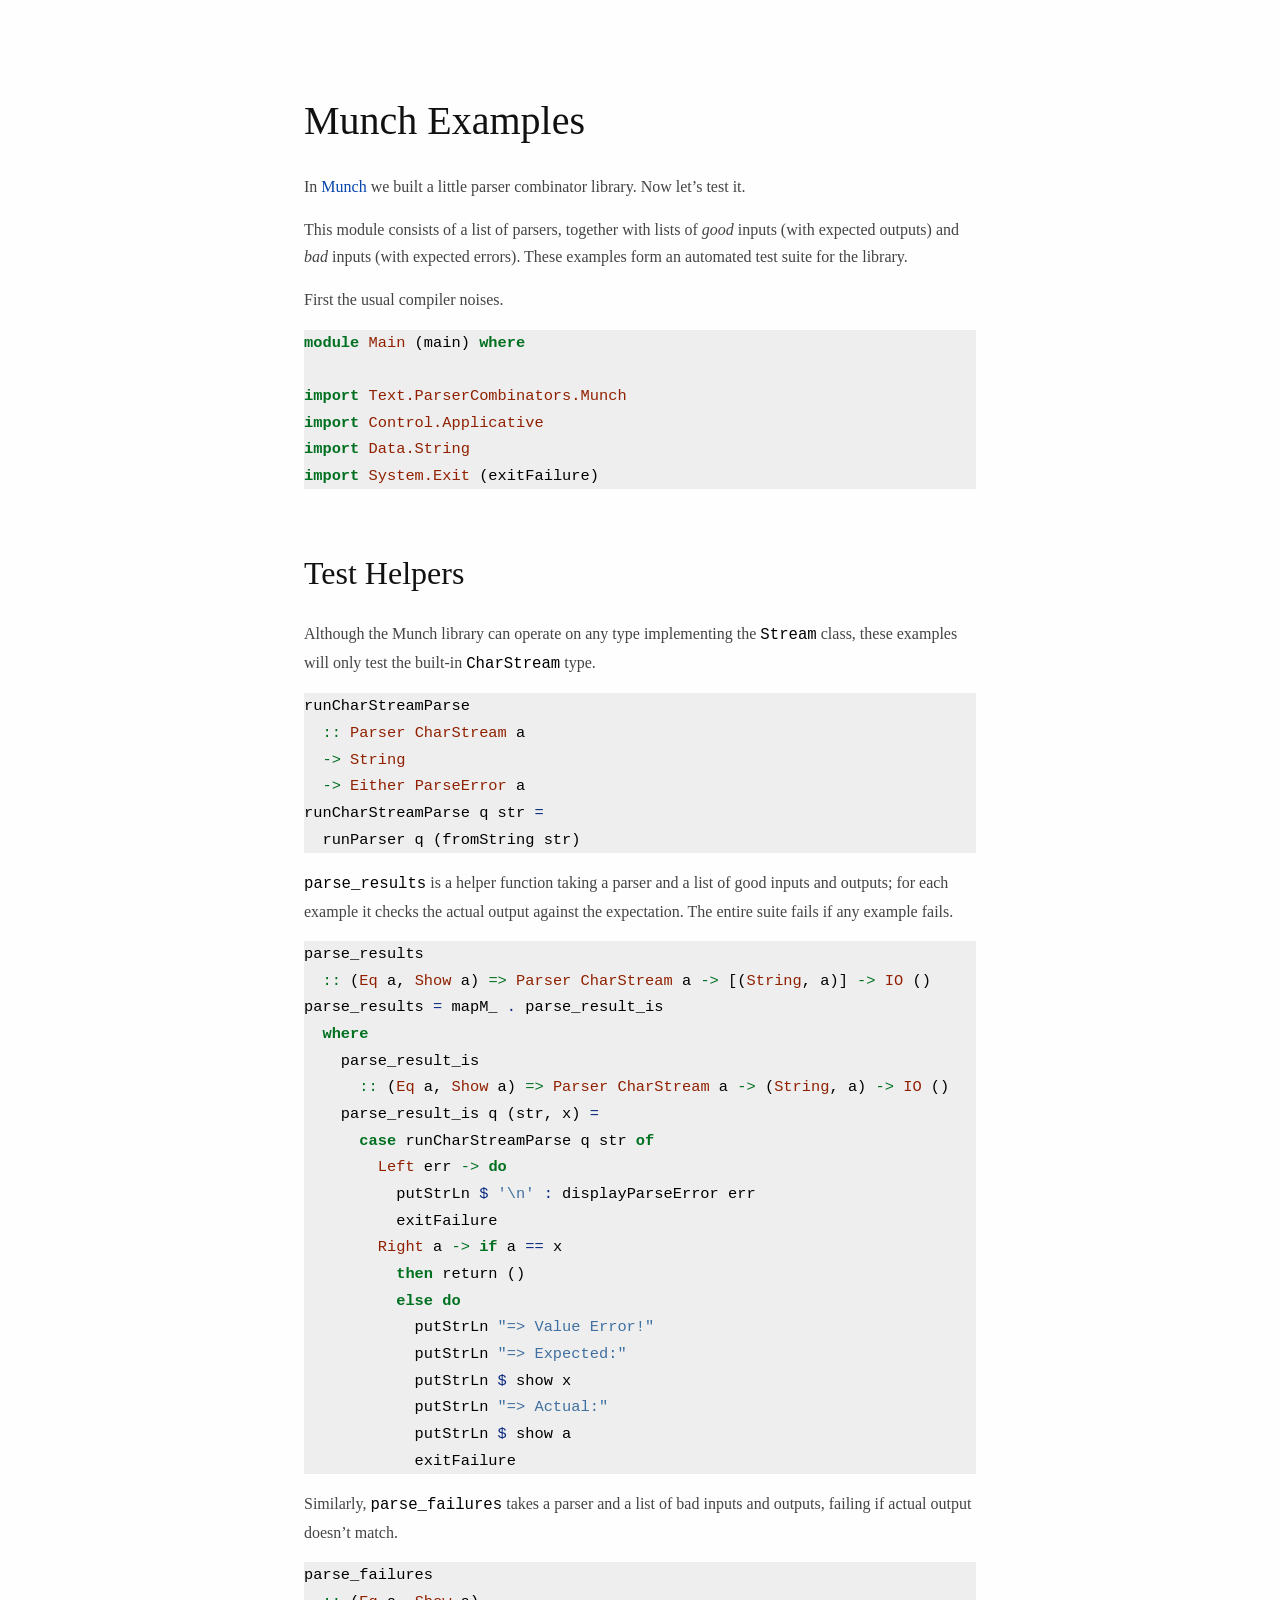
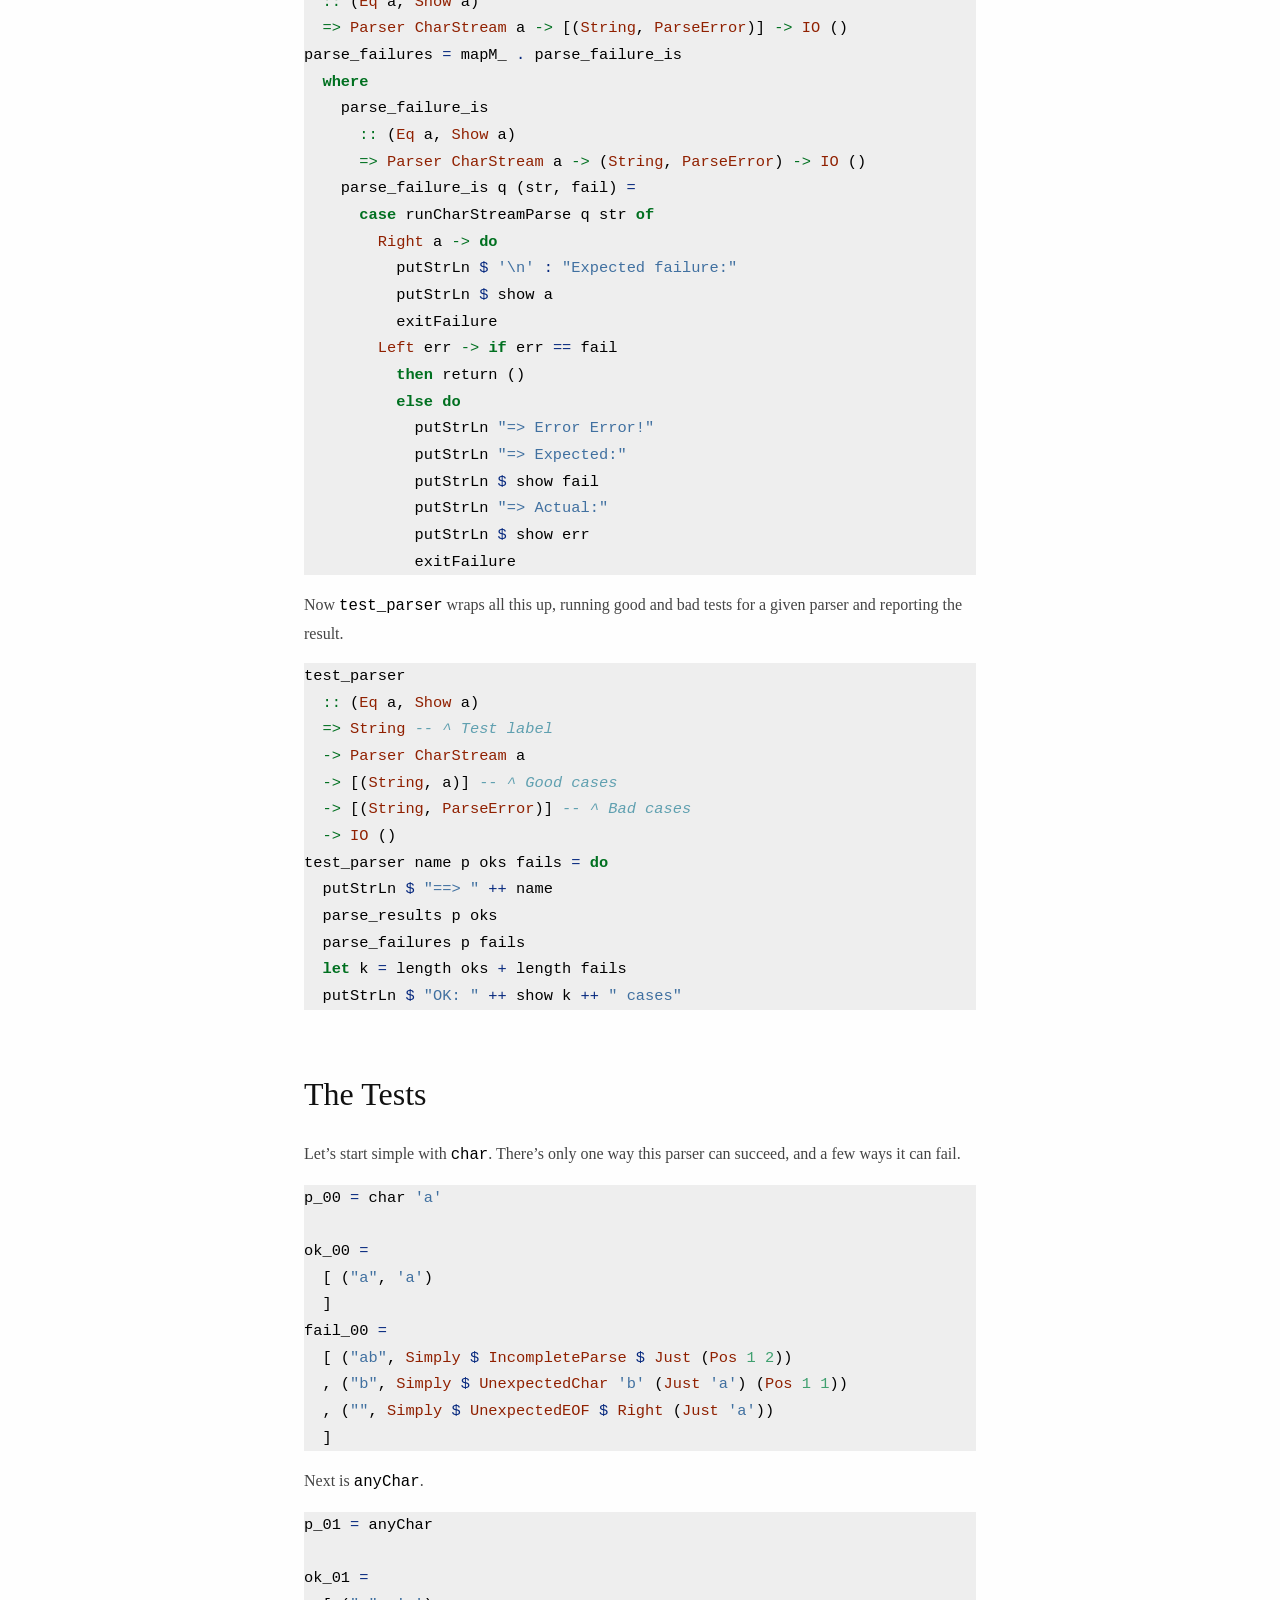
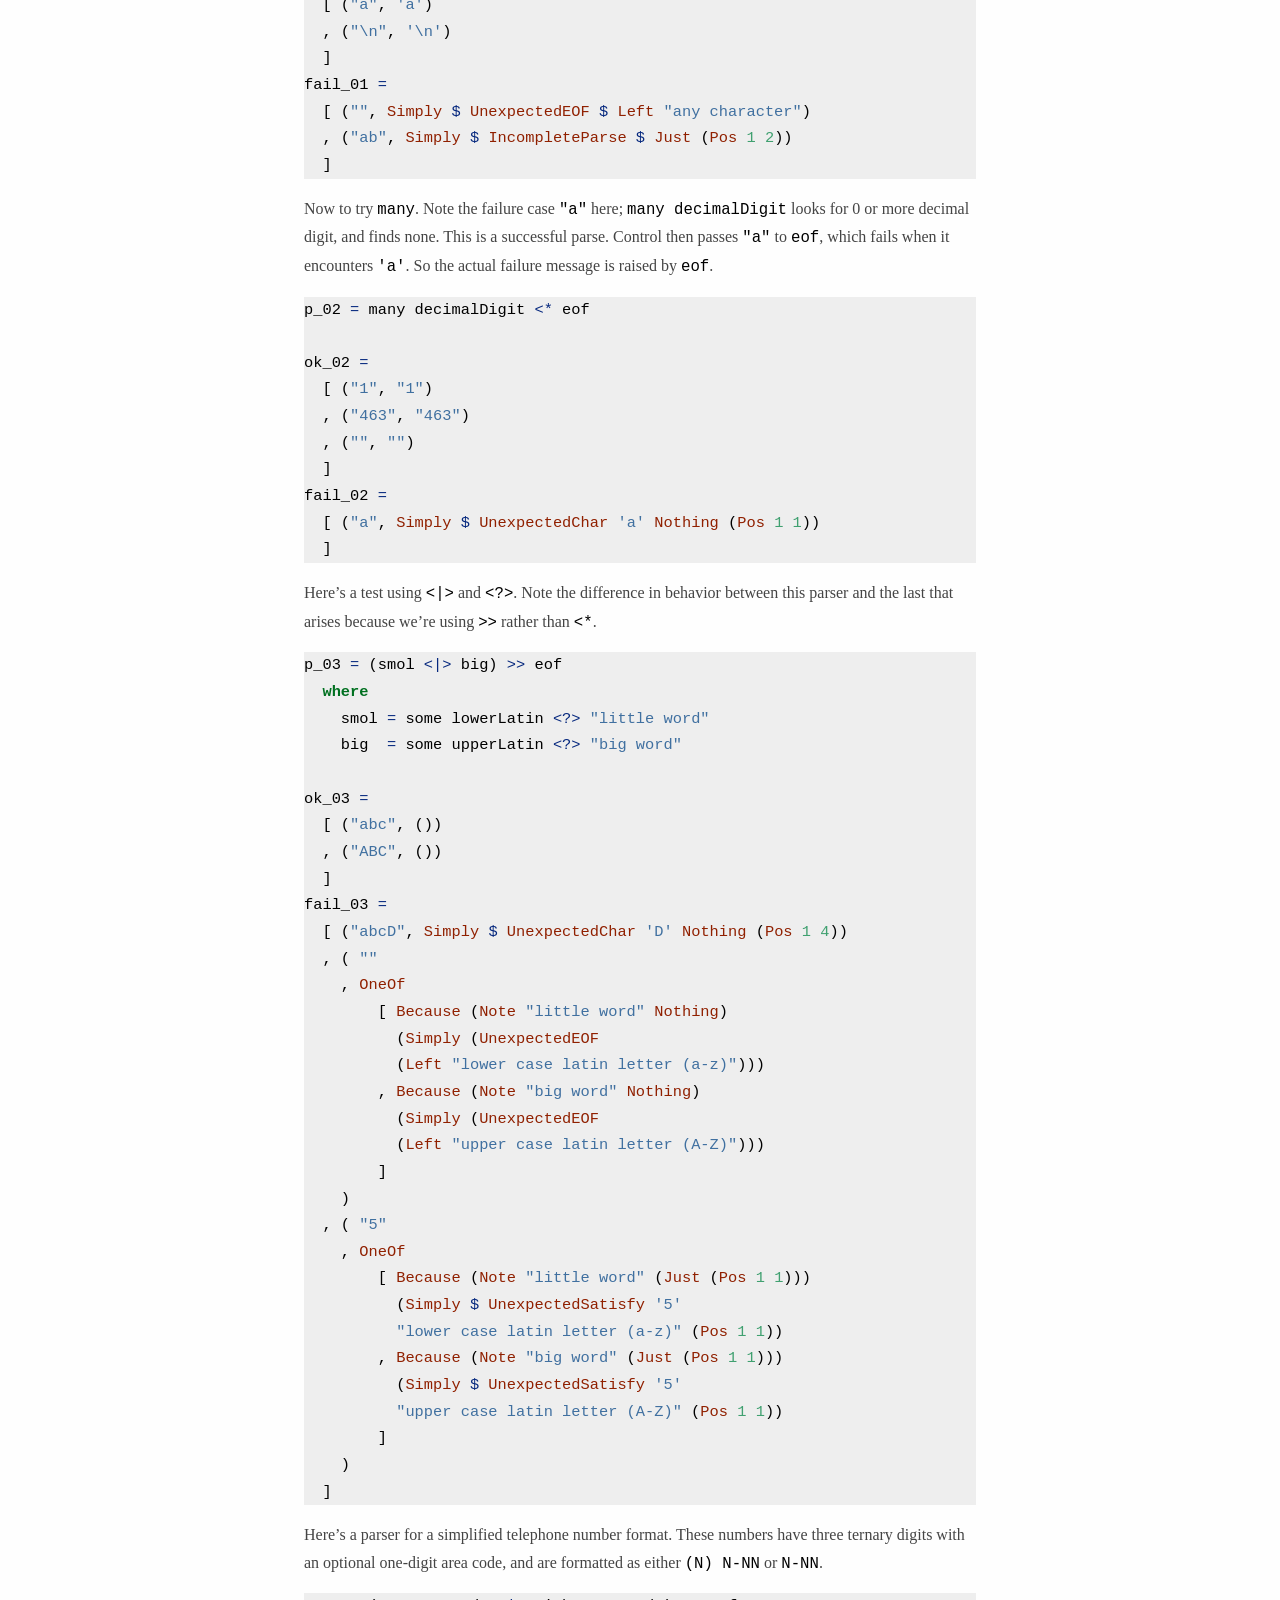
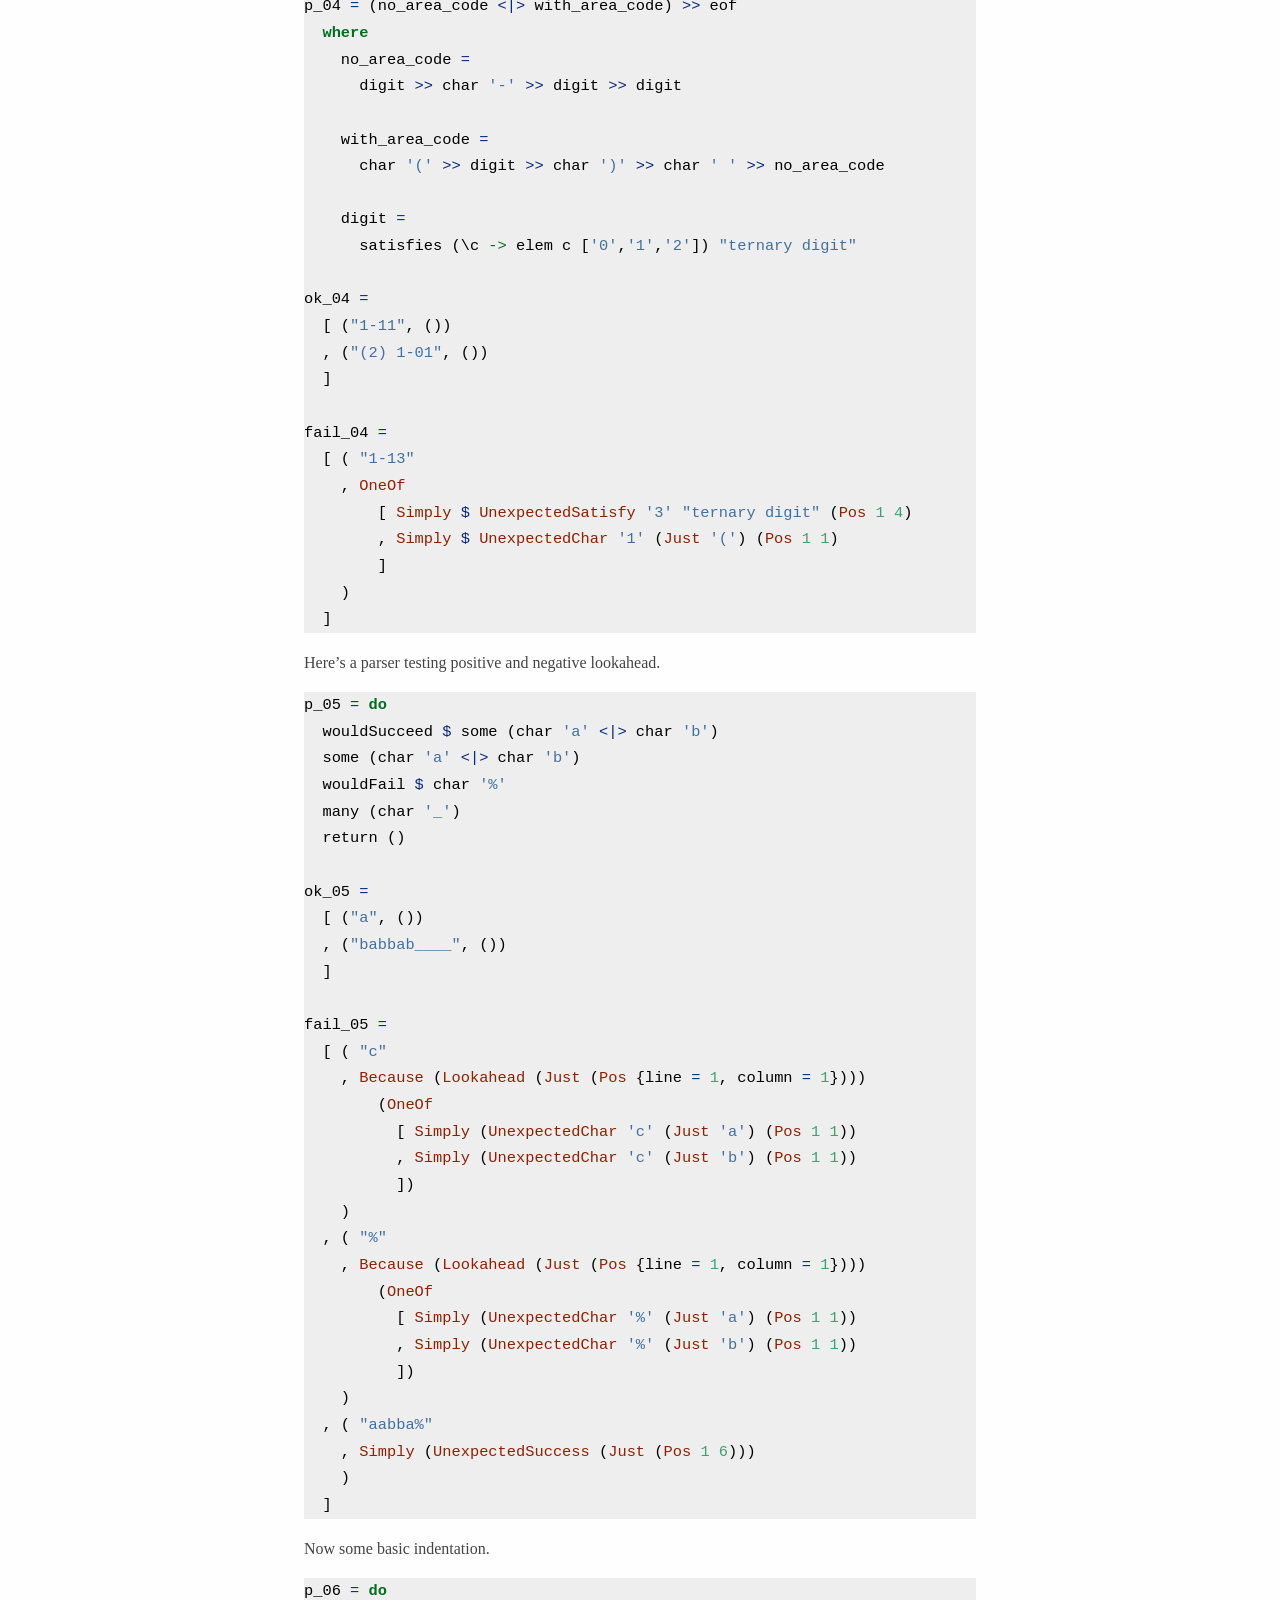
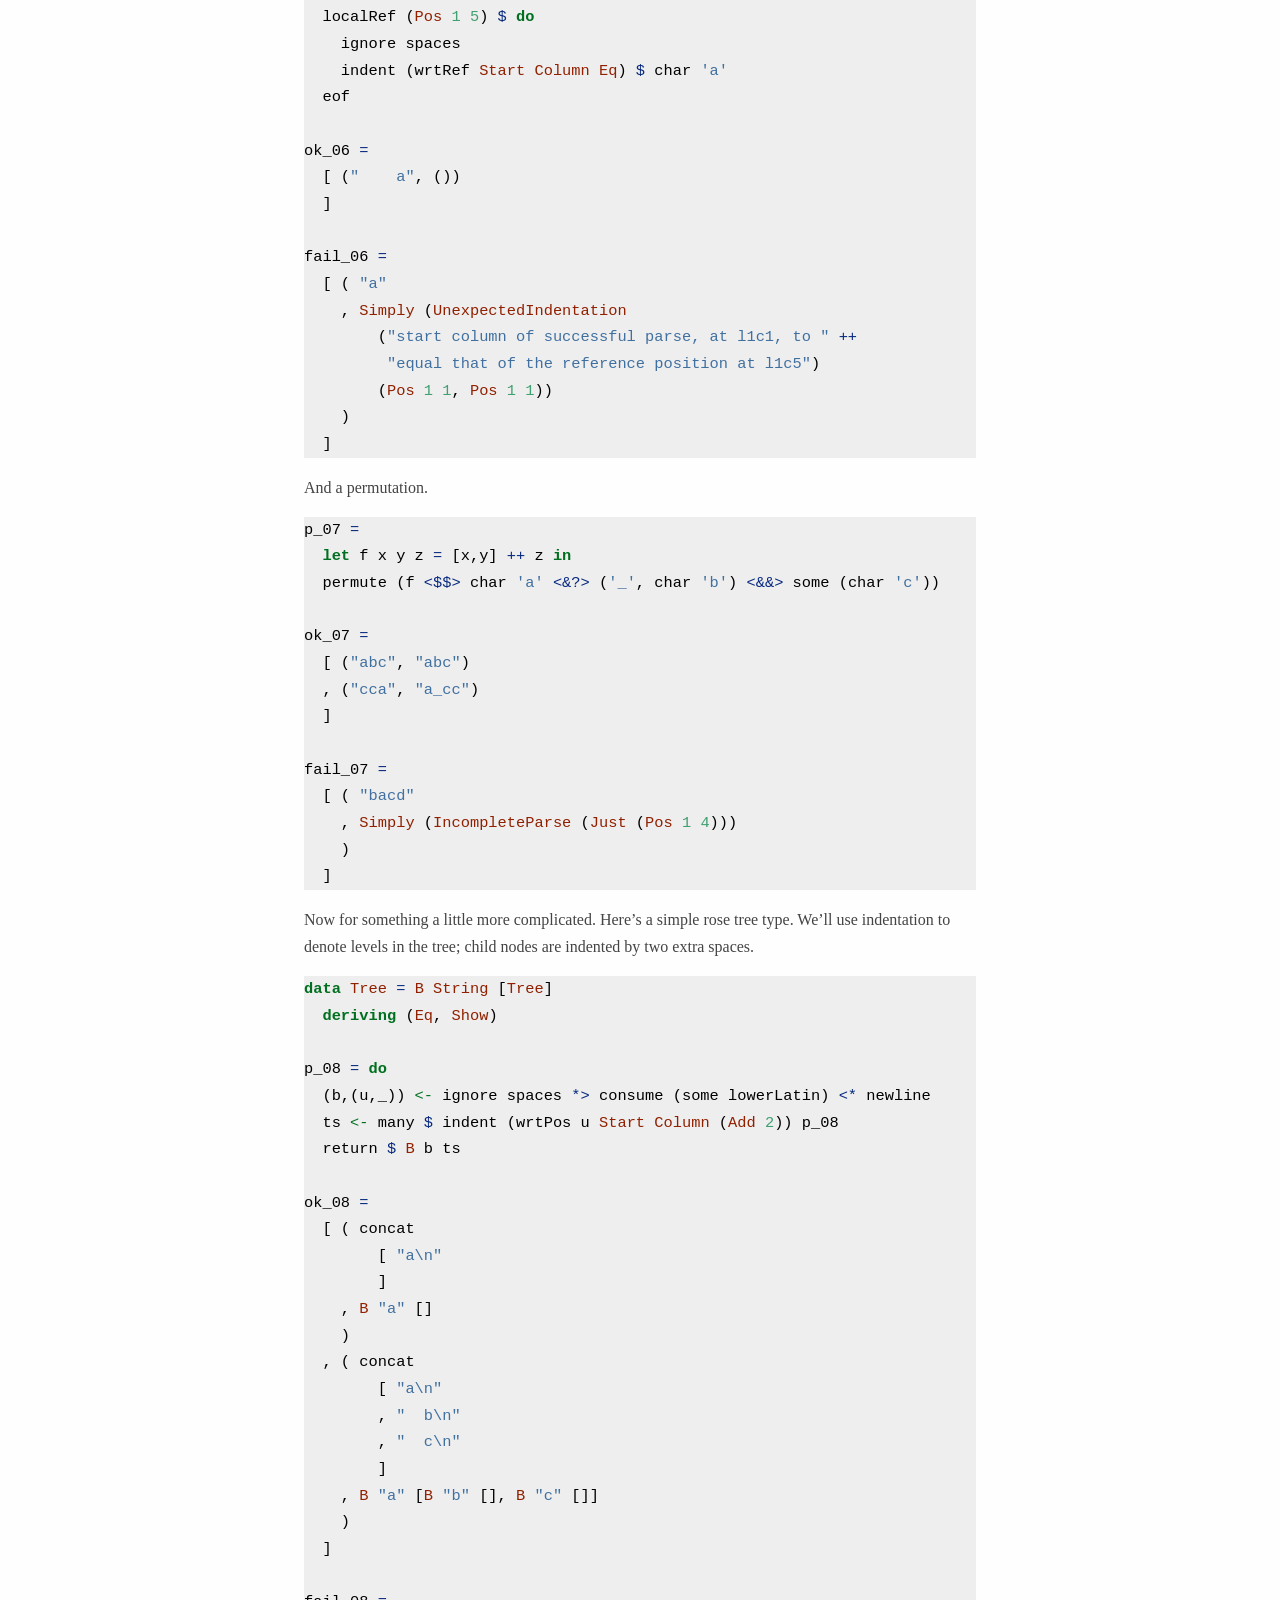
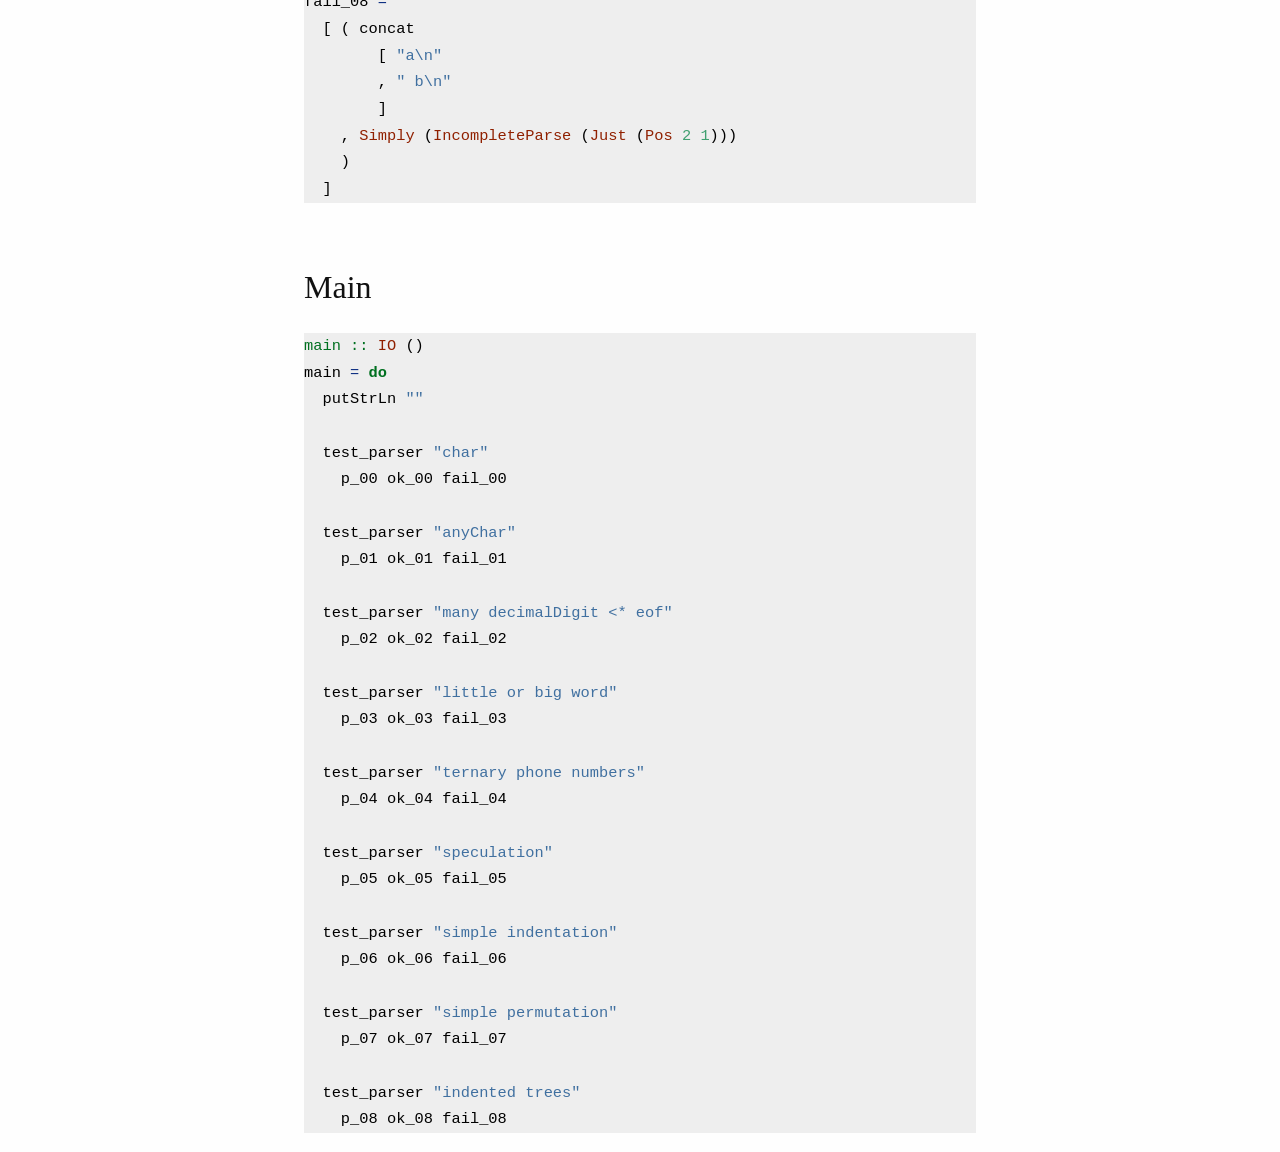
==== docs/munch-test.html @ 92307dec "First commit" ====
<!DOCTYPE html>
<html xmlns="http://www.w3.org/1999/xhtml" lang="" xml:lang="">
<head>
  <meta charset="utf-8" />
  <meta name="generator" content="pandoc" />
  <meta name="viewport" content="width=device-width, initial-scale=1.0, user-scalable=yes" />
  <title>Munch Examples</title>
  <style type="text/css">
      code{white-space: pre-wrap;}
      span.smallcaps{font-variant: small-caps;}
      span.underline{text-decoration: underline;}
      div.column{display: inline-block; vertical-align: top; width: 50%;}
  </style>
  <style type="text/css">
a.sourceLine { display: inline-block; line-height: 1.25; }
a.sourceLine { pointer-events: none; color: inherit; text-decoration: inherit; }
a.sourceLine:empty { height: 1.2em; position: absolute; }
.sourceCode { overflow: visible; }
code.sourceCode { white-space: pre; position: relative; }
div.sourceCode { margin: 1em 0; }
pre.sourceCode { margin: 0; }
@media screen {
div.sourceCode { overflow: auto; }
}
@media print {
code.sourceCode { white-space: pre-wrap; }
a.sourceLine { text-indent: -1em; padding-left: 1em; }
}
pre.numberSource a.sourceLine
  { position: relative; }
pre.numberSource a.sourceLine:empty
  { position: absolute; }
pre.numberSource a.sourceLine::before
  { content: attr(data-line-number);
    position: absolute; left: -5em; text-align: right; vertical-align: baseline;
    border: none; pointer-events: all;
    -webkit-touch-callout: none; -webkit-user-select: none;
    -khtml-user-select: none; -moz-user-select: none;
    -ms-user-select: none; user-select: none;
    padding: 0 4px; width: 4em;
    color: #aaaaaa;
  }
pre.numberSource { margin-left: 3em; border-left: 1px solid #aaaaaa;  padding-left: 4px; }
div.sourceCode
  {  }
@media screen {
a.sourceLine::before { text-decoration: underline; }
}
code span.al { color: #ff0000; font-weight: bold; } /* Alert */
code span.an { color: #60a0b0; font-weight: bold; font-style: italic; } /* Annotation */
code span.at { color: #7d9029; } /* Attribute */
code span.bn { color: #40a070; } /* BaseN */
code span.bu { } /* BuiltIn */
code span.cf { color: #007020; font-weight: bold; } /* ControlFlow */
code span.ch { color: #4070a0; } /* Char */
code span.cn { color: #880000; } /* Constant */
code span.co { color: #60a0b0; font-style: italic; } /* Comment */
code span.cv { color: #60a0b0; font-weight: bold; font-style: italic; } /* CommentVar */
code span.do { color: #ba2121; font-style: italic; } /* Documentation */
code span.dt { color: #902000; } /* DataType */
code span.dv { color: #40a070; } /* DecVal */
code span.er { color: #ff0000; font-weight: bold; } /* Error */
code span.ex { } /* Extension */
code span.fl { color: #40a070; } /* Float */
code span.fu { color: #06287e; } /* Function */
code span.im { } /* Import */
code span.in { color: #60a0b0; font-weight: bold; font-style: italic; } /* Information */
code span.kw { color: #007020; font-weight: bold; } /* Keyword */
code span.op { color: #666666; } /* Operator */
code span.ot { color: #007020; } /* Other */
code span.pp { color: #bc7a00; } /* Preprocessor */
code span.sc { color: #4070a0; } /* SpecialChar */
code span.ss { color: #bb6688; } /* SpecialString */
code span.st { color: #4070a0; } /* String */
code span.va { color: #19177c; } /* Variable */
code span.vs { color: #4070a0; } /* VerbatimString */
code span.wa { color: #60a0b0; font-weight: bold; font-style: italic; } /* Warning */
  </style>
  <link rel="stylesheet" href="style.css">
  <!--[if lt IE 9]>
    <script src="//cdnjs.cloudflare.com/ajax/libs/html5shiv/3.7.3/html5shiv-printshiv.min.js"></script>
  <![endif]-->
</head>
<body>
<header>
<h1 class="title">Munch Examples</h1>
</header>
<p>In <a href="/Munch.html">Munch</a> we built a little parser combinator library. Now let’s test it.</p>
<p>This module consists of a list of parsers, together with lists of <em>good</em> inputs (with expected outputs) and <em>bad</em> inputs (with expected errors). These examples form an automated test suite for the library.</p>
<p>First the usual compiler noises.</p>
<div class="sourceCode" id="cb1"><pre class="sourceCode literate haskell"><code class="sourceCode haskell"><a class="sourceLine" id="cb1-1" data-line-number="1"><span class="kw">module</span> <span class="dt">Main</span> (main) <span class="kw">where</span></a>
<a class="sourceLine" id="cb1-2" data-line-number="2"></a>
<a class="sourceLine" id="cb1-3" data-line-number="3"><span class="kw">import</span> <span class="dt">Text.ParserCombinators.Munch</span></a>
<a class="sourceLine" id="cb1-4" data-line-number="4"><span class="kw">import</span> <span class="dt">Control.Applicative</span></a>
<a class="sourceLine" id="cb1-5" data-line-number="5"><span class="kw">import</span> <span class="dt">Data.String</span></a>
<a class="sourceLine" id="cb1-6" data-line-number="6"><span class="kw">import</span> <span class="dt">System.Exit</span> (exitFailure)</a></code></pre></div>
<h2 id="test-helpers">Test Helpers</h2>
<p>Although the Munch library can operate on any type implementing the <code>Stream</code> class, these examples will only test the built-in <code>CharStream</code> type.</p>
<div class="sourceCode" id="cb2"><pre class="sourceCode literate haskell"><code class="sourceCode haskell"><a class="sourceLine" id="cb2-1" data-line-number="1">runCharStreamParse</a>
<a class="sourceLine" id="cb2-2" data-line-number="2"><span class="ot">  ::</span> <span class="dt">Parser</span> <span class="dt">CharStream</span> a</a>
<a class="sourceLine" id="cb2-3" data-line-number="3">  <span class="ot">-&gt;</span> <span class="dt">String</span></a>
<a class="sourceLine" id="cb2-4" data-line-number="4">  <span class="ot">-&gt;</span> <span class="dt">Either</span> <span class="dt">ParseError</span> a</a>
<a class="sourceLine" id="cb2-5" data-line-number="5">runCharStreamParse q str <span class="fu">=</span></a>
<a class="sourceLine" id="cb2-6" data-line-number="6">  runParser q (fromString str)</a></code></pre></div>
<p><code>parse_results</code> is a helper function taking a parser and a list of good inputs and outputs; for each example it checks the actual output against the expectation. The entire suite fails if any example fails.</p>
<div class="sourceCode" id="cb3"><pre class="sourceCode literate haskell"><code class="sourceCode haskell"><a class="sourceLine" id="cb3-1" data-line-number="1">parse_results</a>
<a class="sourceLine" id="cb3-2" data-line-number="2"><span class="ot">  ::</span> (<span class="dt">Eq</span> a, <span class="dt">Show</span> a) <span class="ot">=&gt;</span> <span class="dt">Parser</span> <span class="dt">CharStream</span> a <span class="ot">-&gt;</span> [(<span class="dt">String</span>, a)] <span class="ot">-&gt;</span> <span class="dt">IO</span> ()</a>
<a class="sourceLine" id="cb3-3" data-line-number="3">parse_results <span class="fu">=</span> mapM_ <span class="fu">.</span> parse_result_is</a>
<a class="sourceLine" id="cb3-4" data-line-number="4">  <span class="kw">where</span></a>
<a class="sourceLine" id="cb3-5" data-line-number="5">    parse_result_is</a>
<a class="sourceLine" id="cb3-6" data-line-number="6"><span class="ot">      ::</span> (<span class="dt">Eq</span> a, <span class="dt">Show</span> a) <span class="ot">=&gt;</span> <span class="dt">Parser</span> <span class="dt">CharStream</span> a <span class="ot">-&gt;</span> (<span class="dt">String</span>, a) <span class="ot">-&gt;</span> <span class="dt">IO</span> ()</a>
<a class="sourceLine" id="cb3-7" data-line-number="7">    parse_result_is q (str, x) <span class="fu">=</span></a>
<a class="sourceLine" id="cb3-8" data-line-number="8">      <span class="kw">case</span> runCharStreamParse q str <span class="kw">of</span></a>
<a class="sourceLine" id="cb3-9" data-line-number="9">        <span class="dt">Left</span> err <span class="ot">-&gt;</span> <span class="kw">do</span></a>
<a class="sourceLine" id="cb3-10" data-line-number="10">          putStrLn <span class="fu">$</span> <span class="ch">&#39;\n&#39;</span> <span class="fu">:</span> displayParseError err</a>
<a class="sourceLine" id="cb3-11" data-line-number="11">          exitFailure</a>
<a class="sourceLine" id="cb3-12" data-line-number="12">        <span class="dt">Right</span> a <span class="ot">-&gt;</span> <span class="kw">if</span> a <span class="fu">==</span> x</a>
<a class="sourceLine" id="cb3-13" data-line-number="13">          <span class="kw">then</span> return ()</a>
<a class="sourceLine" id="cb3-14" data-line-number="14">          <span class="kw">else</span> <span class="kw">do</span></a>
<a class="sourceLine" id="cb3-15" data-line-number="15">            putStrLn <span class="st">&quot;=&gt; Value Error!&quot;</span></a>
<a class="sourceLine" id="cb3-16" data-line-number="16">            putStrLn <span class="st">&quot;=&gt; Expected:&quot;</span></a>
<a class="sourceLine" id="cb3-17" data-line-number="17">            putStrLn <span class="fu">$</span> show x</a>
<a class="sourceLine" id="cb3-18" data-line-number="18">            putStrLn <span class="st">&quot;=&gt; Actual:&quot;</span></a>
<a class="sourceLine" id="cb3-19" data-line-number="19">            putStrLn <span class="fu">$</span> show a</a>
<a class="sourceLine" id="cb3-20" data-line-number="20">            exitFailure</a></code></pre></div>
<p>Similarly, <code>parse_failures</code> takes a parser and a list of bad inputs and outputs, failing if actual output doesn’t match.</p>
<div class="sourceCode" id="cb4"><pre class="sourceCode literate haskell"><code class="sourceCode haskell"><a class="sourceLine" id="cb4-1" data-line-number="1">parse_failures</a>
<a class="sourceLine" id="cb4-2" data-line-number="2"><span class="ot">  ::</span> (<span class="dt">Eq</span> a, <span class="dt">Show</span> a)</a>
<a class="sourceLine" id="cb4-3" data-line-number="3">  <span class="ot">=&gt;</span> <span class="dt">Parser</span> <span class="dt">CharStream</span> a <span class="ot">-&gt;</span> [(<span class="dt">String</span>, <span class="dt">ParseError</span>)] <span class="ot">-&gt;</span> <span class="dt">IO</span> ()</a>
<a class="sourceLine" id="cb4-4" data-line-number="4">parse_failures <span class="fu">=</span> mapM_ <span class="fu">.</span> parse_failure_is</a>
<a class="sourceLine" id="cb4-5" data-line-number="5">  <span class="kw">where</span></a>
<a class="sourceLine" id="cb4-6" data-line-number="6">    parse_failure_is</a>
<a class="sourceLine" id="cb4-7" data-line-number="7"><span class="ot">      ::</span> (<span class="dt">Eq</span> a, <span class="dt">Show</span> a)</a>
<a class="sourceLine" id="cb4-8" data-line-number="8">      <span class="ot">=&gt;</span> <span class="dt">Parser</span> <span class="dt">CharStream</span> a <span class="ot">-&gt;</span> (<span class="dt">String</span>, <span class="dt">ParseError</span>) <span class="ot">-&gt;</span> <span class="dt">IO</span> ()</a>
<a class="sourceLine" id="cb4-9" data-line-number="9">    parse_failure_is q (str, fail) <span class="fu">=</span></a>
<a class="sourceLine" id="cb4-10" data-line-number="10">      <span class="kw">case</span> runCharStreamParse q str <span class="kw">of</span></a>
<a class="sourceLine" id="cb4-11" data-line-number="11">        <span class="dt">Right</span> a <span class="ot">-&gt;</span> <span class="kw">do</span></a>
<a class="sourceLine" id="cb4-12" data-line-number="12">          putStrLn <span class="fu">$</span> <span class="ch">&#39;\n&#39;</span> <span class="fu">:</span> <span class="st">&quot;Expected failure:&quot;</span></a>
<a class="sourceLine" id="cb4-13" data-line-number="13">          putStrLn <span class="fu">$</span> show a</a>
<a class="sourceLine" id="cb4-14" data-line-number="14">          exitFailure</a>
<a class="sourceLine" id="cb4-15" data-line-number="15">        <span class="dt">Left</span> err <span class="ot">-&gt;</span> <span class="kw">if</span> err <span class="fu">==</span> fail</a>
<a class="sourceLine" id="cb4-16" data-line-number="16">          <span class="kw">then</span> return ()</a>
<a class="sourceLine" id="cb4-17" data-line-number="17">          <span class="kw">else</span> <span class="kw">do</span></a>
<a class="sourceLine" id="cb4-18" data-line-number="18">            putStrLn <span class="st">&quot;=&gt; Error Error!&quot;</span></a>
<a class="sourceLine" id="cb4-19" data-line-number="19">            putStrLn <span class="st">&quot;=&gt; Expected:&quot;</span></a>
<a class="sourceLine" id="cb4-20" data-line-number="20">            putStrLn <span class="fu">$</span> show fail</a>
<a class="sourceLine" id="cb4-21" data-line-number="21">            putStrLn <span class="st">&quot;=&gt; Actual:&quot;</span></a>
<a class="sourceLine" id="cb4-22" data-line-number="22">            putStrLn <span class="fu">$</span> show err</a>
<a class="sourceLine" id="cb4-23" data-line-number="23">            exitFailure</a></code></pre></div>
<p>Now <code>test_parser</code> wraps all this up, running good and bad tests for a given parser and reporting the result.</p>
<div class="sourceCode" id="cb5"><pre class="sourceCode literate haskell"><code class="sourceCode haskell"><a class="sourceLine" id="cb5-1" data-line-number="1">test_parser</a>
<a class="sourceLine" id="cb5-2" data-line-number="2"><span class="ot">  ::</span> (<span class="dt">Eq</span> a, <span class="dt">Show</span> a)</a>
<a class="sourceLine" id="cb5-3" data-line-number="3">  <span class="ot">=&gt;</span> <span class="dt">String</span> <span class="co">-- ^ Test label</span></a>
<a class="sourceLine" id="cb5-4" data-line-number="4">  <span class="ot">-&gt;</span> <span class="dt">Parser</span> <span class="dt">CharStream</span> a</a>
<a class="sourceLine" id="cb5-5" data-line-number="5">  <span class="ot">-&gt;</span> [(<span class="dt">String</span>, a)] <span class="co">-- ^ Good cases</span></a>
<a class="sourceLine" id="cb5-6" data-line-number="6">  <span class="ot">-&gt;</span> [(<span class="dt">String</span>, <span class="dt">ParseError</span>)] <span class="co">-- ^ Bad cases</span></a>
<a class="sourceLine" id="cb5-7" data-line-number="7">  <span class="ot">-&gt;</span> <span class="dt">IO</span> ()</a>
<a class="sourceLine" id="cb5-8" data-line-number="8">test_parser name p oks fails <span class="fu">=</span> <span class="kw">do</span></a>
<a class="sourceLine" id="cb5-9" data-line-number="9">  putStrLn <span class="fu">$</span> <span class="st">&quot;==&gt; &quot;</span> <span class="fu">++</span> name</a>
<a class="sourceLine" id="cb5-10" data-line-number="10">  parse_results p oks</a>
<a class="sourceLine" id="cb5-11" data-line-number="11">  parse_failures p fails</a>
<a class="sourceLine" id="cb5-12" data-line-number="12">  <span class="kw">let</span> k <span class="fu">=</span> length oks <span class="fu">+</span> length fails</a>
<a class="sourceLine" id="cb5-13" data-line-number="13">  putStrLn <span class="fu">$</span> <span class="st">&quot;OK: &quot;</span> <span class="fu">++</span> show k <span class="fu">++</span> <span class="st">&quot; cases&quot;</span></a></code></pre></div>
<h2 id="the-tests">The Tests</h2>
<p>Let’s start simple with <code>char</code>. There’s only one way this parser can succeed, and a few ways it can fail.</p>
<div class="sourceCode" id="cb6"><pre class="sourceCode literate haskell"><code class="sourceCode haskell"><a class="sourceLine" id="cb6-1" data-line-number="1">p_00 <span class="fu">=</span> char <span class="ch">&#39;a&#39;</span></a>
<a class="sourceLine" id="cb6-2" data-line-number="2"></a>
<a class="sourceLine" id="cb6-3" data-line-number="3">ok_00 <span class="fu">=</span></a>
<a class="sourceLine" id="cb6-4" data-line-number="4">  [ (<span class="st">&quot;a&quot;</span>, <span class="ch">&#39;a&#39;</span>)</a>
<a class="sourceLine" id="cb6-5" data-line-number="5">  ]</a>
<a class="sourceLine" id="cb6-6" data-line-number="6">fail_00 <span class="fu">=</span></a>
<a class="sourceLine" id="cb6-7" data-line-number="7">  [ (<span class="st">&quot;ab&quot;</span>, <span class="dt">Simply</span> <span class="fu">$</span> <span class="dt">IncompleteParse</span> <span class="fu">$</span> <span class="dt">Just</span> (<span class="dt">Pos</span> <span class="dv">1</span> <span class="dv">2</span>))</a>
<a class="sourceLine" id="cb6-8" data-line-number="8">  , (<span class="st">&quot;b&quot;</span>, <span class="dt">Simply</span> <span class="fu">$</span> <span class="dt">UnexpectedChar</span> <span class="ch">&#39;b&#39;</span> (<span class="dt">Just</span> <span class="ch">&#39;a&#39;</span>) (<span class="dt">Pos</span> <span class="dv">1</span> <span class="dv">1</span>))</a>
<a class="sourceLine" id="cb6-9" data-line-number="9">  , (<span class="st">&quot;&quot;</span>, <span class="dt">Simply</span> <span class="fu">$</span> <span class="dt">UnexpectedEOF</span> <span class="fu">$</span> <span class="dt">Right</span> (<span class="dt">Just</span> <span class="ch">&#39;a&#39;</span>))</a>
<a class="sourceLine" id="cb6-10" data-line-number="10">  ]</a></code></pre></div>
<p>Next is <code>anyChar</code>.</p>
<div class="sourceCode" id="cb7"><pre class="sourceCode literate haskell"><code class="sourceCode haskell"><a class="sourceLine" id="cb7-1" data-line-number="1">p_01 <span class="fu">=</span> anyChar</a>
<a class="sourceLine" id="cb7-2" data-line-number="2"></a>
<a class="sourceLine" id="cb7-3" data-line-number="3">ok_01 <span class="fu">=</span></a>
<a class="sourceLine" id="cb7-4" data-line-number="4">  [ (<span class="st">&quot;a&quot;</span>, <span class="ch">&#39;a&#39;</span>)</a>
<a class="sourceLine" id="cb7-5" data-line-number="5">  , (<span class="st">&quot;\n&quot;</span>, <span class="ch">&#39;\n&#39;</span>)</a>
<a class="sourceLine" id="cb7-6" data-line-number="6">  ]</a>
<a class="sourceLine" id="cb7-7" data-line-number="7">fail_01 <span class="fu">=</span></a>
<a class="sourceLine" id="cb7-8" data-line-number="8">  [ (<span class="st">&quot;&quot;</span>, <span class="dt">Simply</span> <span class="fu">$</span> <span class="dt">UnexpectedEOF</span> <span class="fu">$</span> <span class="dt">Left</span> <span class="st">&quot;any character&quot;</span>)</a>
<a class="sourceLine" id="cb7-9" data-line-number="9">  , (<span class="st">&quot;ab&quot;</span>, <span class="dt">Simply</span> <span class="fu">$</span> <span class="dt">IncompleteParse</span> <span class="fu">$</span> <span class="dt">Just</span> (<span class="dt">Pos</span> <span class="dv">1</span> <span class="dv">2</span>))</a>
<a class="sourceLine" id="cb7-10" data-line-number="10">  ]</a></code></pre></div>
<p>Now to try <code>many</code>. Note the failure case <code>&quot;a&quot;</code> here; <code>many decimalDigit</code> looks for 0 or more decimal digit, and finds none. This is a successful parse. Control then passes <code>&quot;a&quot;</code> to <code>eof</code>, which fails when it encounters <code>'a'</code>. So the actual failure message is raised by <code>eof</code>.</p>
<div class="sourceCode" id="cb8"><pre class="sourceCode literate haskell"><code class="sourceCode haskell"><a class="sourceLine" id="cb8-1" data-line-number="1">p_02 <span class="fu">=</span> many decimalDigit <span class="fu">&lt;*</span> eof</a>
<a class="sourceLine" id="cb8-2" data-line-number="2"></a>
<a class="sourceLine" id="cb8-3" data-line-number="3">ok_02 <span class="fu">=</span></a>
<a class="sourceLine" id="cb8-4" data-line-number="4">  [ (<span class="st">&quot;1&quot;</span>, <span class="st">&quot;1&quot;</span>)</a>
<a class="sourceLine" id="cb8-5" data-line-number="5">  , (<span class="st">&quot;463&quot;</span>, <span class="st">&quot;463&quot;</span>)</a>
<a class="sourceLine" id="cb8-6" data-line-number="6">  , (<span class="st">&quot;&quot;</span>, <span class="st">&quot;&quot;</span>)</a>
<a class="sourceLine" id="cb8-7" data-line-number="7">  ]</a>
<a class="sourceLine" id="cb8-8" data-line-number="8">fail_02 <span class="fu">=</span></a>
<a class="sourceLine" id="cb8-9" data-line-number="9">  [ (<span class="st">&quot;a&quot;</span>, <span class="dt">Simply</span> <span class="fu">$</span> <span class="dt">UnexpectedChar</span> <span class="ch">&#39;a&#39;</span> <span class="dt">Nothing</span> (<span class="dt">Pos</span> <span class="dv">1</span> <span class="dv">1</span>))</a>
<a class="sourceLine" id="cb8-10" data-line-number="10">  ]</a></code></pre></div>
<p>Here’s a test using <code>&lt;|&gt;</code> and <code>&lt;?&gt;</code>. Note the difference in behavior between this parser and the last that arises because we’re using <code>&gt;&gt;</code> rather than <code>&lt;*</code>.</p>
<div class="sourceCode" id="cb9"><pre class="sourceCode literate haskell"><code class="sourceCode haskell"><a class="sourceLine" id="cb9-1" data-line-number="1">p_03 <span class="fu">=</span> (smol <span class="fu">&lt;|&gt;</span> big) <span class="fu">&gt;&gt;</span> eof</a>
<a class="sourceLine" id="cb9-2" data-line-number="2">  <span class="kw">where</span></a>
<a class="sourceLine" id="cb9-3" data-line-number="3">    smol <span class="fu">=</span> some lowerLatin <span class="fu">&lt;?&gt;</span> <span class="st">&quot;little word&quot;</span></a>
<a class="sourceLine" id="cb9-4" data-line-number="4">    big  <span class="fu">=</span> some upperLatin <span class="fu">&lt;?&gt;</span> <span class="st">&quot;big word&quot;</span></a>
<a class="sourceLine" id="cb9-5" data-line-number="5"></a>
<a class="sourceLine" id="cb9-6" data-line-number="6">ok_03 <span class="fu">=</span></a>
<a class="sourceLine" id="cb9-7" data-line-number="7">  [ (<span class="st">&quot;abc&quot;</span>, ())</a>
<a class="sourceLine" id="cb9-8" data-line-number="8">  , (<span class="st">&quot;ABC&quot;</span>, ())</a>
<a class="sourceLine" id="cb9-9" data-line-number="9">  ]</a>
<a class="sourceLine" id="cb9-10" data-line-number="10">fail_03 <span class="fu">=</span></a>
<a class="sourceLine" id="cb9-11" data-line-number="11">  [ (<span class="st">&quot;abcD&quot;</span>, <span class="dt">Simply</span> <span class="fu">$</span> <span class="dt">UnexpectedChar</span> <span class="ch">&#39;D&#39;</span> <span class="dt">Nothing</span> (<span class="dt">Pos</span> <span class="dv">1</span> <span class="dv">4</span>))</a>
<a class="sourceLine" id="cb9-12" data-line-number="12">  , ( <span class="st">&quot;&quot;</span></a>
<a class="sourceLine" id="cb9-13" data-line-number="13">    , <span class="dt">OneOf</span></a>
<a class="sourceLine" id="cb9-14" data-line-number="14">        [ <span class="dt">Because</span> (<span class="dt">Note</span> <span class="st">&quot;little word&quot;</span> <span class="dt">Nothing</span>)</a>
<a class="sourceLine" id="cb9-15" data-line-number="15">          (<span class="dt">Simply</span> (<span class="dt">UnexpectedEOF</span></a>
<a class="sourceLine" id="cb9-16" data-line-number="16">          (<span class="dt">Left</span> <span class="st">&quot;lower case latin letter (a-z)&quot;</span>)))</a>
<a class="sourceLine" id="cb9-17" data-line-number="17">        , <span class="dt">Because</span> (<span class="dt">Note</span> <span class="st">&quot;big word&quot;</span> <span class="dt">Nothing</span>)</a>
<a class="sourceLine" id="cb9-18" data-line-number="18">          (<span class="dt">Simply</span> (<span class="dt">UnexpectedEOF</span></a>
<a class="sourceLine" id="cb9-19" data-line-number="19">          (<span class="dt">Left</span> <span class="st">&quot;upper case latin letter (A-Z)&quot;</span>)))</a>
<a class="sourceLine" id="cb9-20" data-line-number="20">        ]</a>
<a class="sourceLine" id="cb9-21" data-line-number="21">    )</a>
<a class="sourceLine" id="cb9-22" data-line-number="22">  , ( <span class="st">&quot;5&quot;</span></a>
<a class="sourceLine" id="cb9-23" data-line-number="23">    , <span class="dt">OneOf</span></a>
<a class="sourceLine" id="cb9-24" data-line-number="24">        [ <span class="dt">Because</span> (<span class="dt">Note</span> <span class="st">&quot;little word&quot;</span> (<span class="dt">Just</span> (<span class="dt">Pos</span> <span class="dv">1</span> <span class="dv">1</span>)))</a>
<a class="sourceLine" id="cb9-25" data-line-number="25">          (<span class="dt">Simply</span> <span class="fu">$</span> <span class="dt">UnexpectedSatisfy</span> <span class="ch">&#39;5&#39;</span></a>
<a class="sourceLine" id="cb9-26" data-line-number="26">          <span class="st">&quot;lower case latin letter (a-z)&quot;</span> (<span class="dt">Pos</span> <span class="dv">1</span> <span class="dv">1</span>))</a>
<a class="sourceLine" id="cb9-27" data-line-number="27">        , <span class="dt">Because</span> (<span class="dt">Note</span> <span class="st">&quot;big word&quot;</span> (<span class="dt">Just</span> (<span class="dt">Pos</span> <span class="dv">1</span> <span class="dv">1</span>)))</a>
<a class="sourceLine" id="cb9-28" data-line-number="28">          (<span class="dt">Simply</span> <span class="fu">$</span> <span class="dt">UnexpectedSatisfy</span> <span class="ch">&#39;5&#39;</span></a>
<a class="sourceLine" id="cb9-29" data-line-number="29">          <span class="st">&quot;upper case latin letter (A-Z)&quot;</span> (<span class="dt">Pos</span> <span class="dv">1</span> <span class="dv">1</span>))</a>
<a class="sourceLine" id="cb9-30" data-line-number="30">        ]</a>
<a class="sourceLine" id="cb9-31" data-line-number="31">    )</a>
<a class="sourceLine" id="cb9-32" data-line-number="32">  ]</a></code></pre></div>
<p>Here’s a parser for a simplified telephone number format. These numbers have three ternary digits with an optional one-digit area code, and are formatted as either <code>(N) N-NN</code> or <code>N-NN</code>.</p>
<div class="sourceCode" id="cb10"><pre class="sourceCode literate haskell"><code class="sourceCode haskell"><a class="sourceLine" id="cb10-1" data-line-number="1">p_04 <span class="fu">=</span> (no_area_code <span class="fu">&lt;|&gt;</span> with_area_code) <span class="fu">&gt;&gt;</span> eof</a>
<a class="sourceLine" id="cb10-2" data-line-number="2">  <span class="kw">where</span></a>
<a class="sourceLine" id="cb10-3" data-line-number="3">    no_area_code <span class="fu">=</span></a>
<a class="sourceLine" id="cb10-4" data-line-number="4">      digit <span class="fu">&gt;&gt;</span> char <span class="ch">&#39;-&#39;</span> <span class="fu">&gt;&gt;</span> digit <span class="fu">&gt;&gt;</span> digit</a>
<a class="sourceLine" id="cb10-5" data-line-number="5"></a>
<a class="sourceLine" id="cb10-6" data-line-number="6">    with_area_code <span class="fu">=</span></a>
<a class="sourceLine" id="cb10-7" data-line-number="7">      char <span class="ch">&#39;(&#39;</span> <span class="fu">&gt;&gt;</span> digit <span class="fu">&gt;&gt;</span> char <span class="ch">&#39;)&#39;</span> <span class="fu">&gt;&gt;</span> char <span class="ch">&#39; &#39;</span> <span class="fu">&gt;&gt;</span> no_area_code</a>
<a class="sourceLine" id="cb10-8" data-line-number="8"></a>
<a class="sourceLine" id="cb10-9" data-line-number="9">    digit <span class="fu">=</span></a>
<a class="sourceLine" id="cb10-10" data-line-number="10">      satisfies (\c <span class="ot">-&gt;</span> elem c [<span class="ch">&#39;0&#39;</span>,<span class="ch">&#39;1&#39;</span>,<span class="ch">&#39;2&#39;</span>]) <span class="st">&quot;ternary digit&quot;</span></a>
<a class="sourceLine" id="cb10-11" data-line-number="11"></a>
<a class="sourceLine" id="cb10-12" data-line-number="12">ok_04 <span class="fu">=</span></a>
<a class="sourceLine" id="cb10-13" data-line-number="13">  [ (<span class="st">&quot;1-11&quot;</span>, ())</a>
<a class="sourceLine" id="cb10-14" data-line-number="14">  , (<span class="st">&quot;(2) 1-01&quot;</span>, ())</a>
<a class="sourceLine" id="cb10-15" data-line-number="15">  ]</a>
<a class="sourceLine" id="cb10-16" data-line-number="16"></a>
<a class="sourceLine" id="cb10-17" data-line-number="17">fail_04 <span class="fu">=</span></a>
<a class="sourceLine" id="cb10-18" data-line-number="18">  [ ( <span class="st">&quot;1-13&quot;</span></a>
<a class="sourceLine" id="cb10-19" data-line-number="19">    , <span class="dt">OneOf</span></a>
<a class="sourceLine" id="cb10-20" data-line-number="20">        [ <span class="dt">Simply</span> <span class="fu">$</span> <span class="dt">UnexpectedSatisfy</span> <span class="ch">&#39;3&#39;</span> <span class="st">&quot;ternary digit&quot;</span> (<span class="dt">Pos</span> <span class="dv">1</span> <span class="dv">4</span>)</a>
<a class="sourceLine" id="cb10-21" data-line-number="21">        , <span class="dt">Simply</span> <span class="fu">$</span> <span class="dt">UnexpectedChar</span> <span class="ch">&#39;1&#39;</span> (<span class="dt">Just</span> <span class="ch">&#39;(&#39;</span>) (<span class="dt">Pos</span> <span class="dv">1</span> <span class="dv">1</span>)</a>
<a class="sourceLine" id="cb10-22" data-line-number="22">        ]</a>
<a class="sourceLine" id="cb10-23" data-line-number="23">    )</a>
<a class="sourceLine" id="cb10-24" data-line-number="24">  ]</a></code></pre></div>
<p>Here’s a parser testing positive and negative lookahead.</p>
<div class="sourceCode" id="cb11"><pre class="sourceCode literate haskell"><code class="sourceCode haskell"><a class="sourceLine" id="cb11-1" data-line-number="1">p_05 <span class="fu">=</span> <span class="kw">do</span></a>
<a class="sourceLine" id="cb11-2" data-line-number="2">  wouldSucceed <span class="fu">$</span> some (char <span class="ch">&#39;a&#39;</span> <span class="fu">&lt;|&gt;</span> char <span class="ch">&#39;b&#39;</span>)</a>
<a class="sourceLine" id="cb11-3" data-line-number="3">  some (char <span class="ch">&#39;a&#39;</span> <span class="fu">&lt;|&gt;</span> char <span class="ch">&#39;b&#39;</span>)</a>
<a class="sourceLine" id="cb11-4" data-line-number="4">  wouldFail <span class="fu">$</span> char <span class="ch">&#39;%&#39;</span></a>
<a class="sourceLine" id="cb11-5" data-line-number="5">  many (char <span class="ch">&#39;_&#39;</span>)</a>
<a class="sourceLine" id="cb11-6" data-line-number="6">  return ()</a>
<a class="sourceLine" id="cb11-7" data-line-number="7"></a>
<a class="sourceLine" id="cb11-8" data-line-number="8">ok_05 <span class="fu">=</span></a>
<a class="sourceLine" id="cb11-9" data-line-number="9">  [ (<span class="st">&quot;a&quot;</span>, ())</a>
<a class="sourceLine" id="cb11-10" data-line-number="10">  , (<span class="st">&quot;babbab____&quot;</span>, ())</a>
<a class="sourceLine" id="cb11-11" data-line-number="11">  ]</a>
<a class="sourceLine" id="cb11-12" data-line-number="12"></a>
<a class="sourceLine" id="cb11-13" data-line-number="13">fail_05 <span class="fu">=</span></a>
<a class="sourceLine" id="cb11-14" data-line-number="14">  [ ( <span class="st">&quot;c&quot;</span></a>
<a class="sourceLine" id="cb11-15" data-line-number="15">    , <span class="dt">Because</span> (<span class="dt">Lookahead</span> (<span class="dt">Just</span> (<span class="dt">Pos</span> {line <span class="fu">=</span> <span class="dv">1</span>, column <span class="fu">=</span> <span class="dv">1</span>})))</a>
<a class="sourceLine" id="cb11-16" data-line-number="16">        (<span class="dt">OneOf</span></a>
<a class="sourceLine" id="cb11-17" data-line-number="17">          [ <span class="dt">Simply</span> (<span class="dt">UnexpectedChar</span> <span class="ch">&#39;c&#39;</span> (<span class="dt">Just</span> <span class="ch">&#39;a&#39;</span>) (<span class="dt">Pos</span> <span class="dv">1</span> <span class="dv">1</span>))</a>
<a class="sourceLine" id="cb11-18" data-line-number="18">          , <span class="dt">Simply</span> (<span class="dt">UnexpectedChar</span> <span class="ch">&#39;c&#39;</span> (<span class="dt">Just</span> <span class="ch">&#39;b&#39;</span>) (<span class="dt">Pos</span> <span class="dv">1</span> <span class="dv">1</span>))</a>
<a class="sourceLine" id="cb11-19" data-line-number="19">          ])</a>
<a class="sourceLine" id="cb11-20" data-line-number="20">    )</a>
<a class="sourceLine" id="cb11-21" data-line-number="21">  , ( <span class="st">&quot;%&quot;</span></a>
<a class="sourceLine" id="cb11-22" data-line-number="22">    , <span class="dt">Because</span> (<span class="dt">Lookahead</span> (<span class="dt">Just</span> (<span class="dt">Pos</span> {line <span class="fu">=</span> <span class="dv">1</span>, column <span class="fu">=</span> <span class="dv">1</span>})))</a>
<a class="sourceLine" id="cb11-23" data-line-number="23">        (<span class="dt">OneOf</span></a>
<a class="sourceLine" id="cb11-24" data-line-number="24">          [ <span class="dt">Simply</span> (<span class="dt">UnexpectedChar</span> <span class="ch">&#39;%&#39;</span> (<span class="dt">Just</span> <span class="ch">&#39;a&#39;</span>) (<span class="dt">Pos</span> <span class="dv">1</span> <span class="dv">1</span>))</a>
<a class="sourceLine" id="cb11-25" data-line-number="25">          , <span class="dt">Simply</span> (<span class="dt">UnexpectedChar</span> <span class="ch">&#39;%&#39;</span> (<span class="dt">Just</span> <span class="ch">&#39;b&#39;</span>) (<span class="dt">Pos</span> <span class="dv">1</span> <span class="dv">1</span>))</a>
<a class="sourceLine" id="cb11-26" data-line-number="26">          ])</a>
<a class="sourceLine" id="cb11-27" data-line-number="27">    )</a>
<a class="sourceLine" id="cb11-28" data-line-number="28">  , ( <span class="st">&quot;aabba%&quot;</span></a>
<a class="sourceLine" id="cb11-29" data-line-number="29">    , <span class="dt">Simply</span> (<span class="dt">UnexpectedSuccess</span> (<span class="dt">Just</span> (<span class="dt">Pos</span> <span class="dv">1</span> <span class="dv">6</span>)))</a>
<a class="sourceLine" id="cb11-30" data-line-number="30">    )</a>
<a class="sourceLine" id="cb11-31" data-line-number="31">  ]</a></code></pre></div>
<p>Now some basic indentation.</p>
<div class="sourceCode" id="cb12"><pre class="sourceCode literate haskell"><code class="sourceCode haskell"><a class="sourceLine" id="cb12-1" data-line-number="1">p_06 <span class="fu">=</span> <span class="kw">do</span></a>
<a class="sourceLine" id="cb12-2" data-line-number="2">  localRef (<span class="dt">Pos</span> <span class="dv">1</span> <span class="dv">5</span>) <span class="fu">$</span> <span class="kw">do</span></a>
<a class="sourceLine" id="cb12-3" data-line-number="3">    ignore spaces</a>
<a class="sourceLine" id="cb12-4" data-line-number="4">    indent (wrtRef <span class="dt">Start</span> <span class="dt">Column</span> <span class="dt">Eq</span>) <span class="fu">$</span> char <span class="ch">&#39;a&#39;</span></a>
<a class="sourceLine" id="cb12-5" data-line-number="5">  eof</a>
<a class="sourceLine" id="cb12-6" data-line-number="6"></a>
<a class="sourceLine" id="cb12-7" data-line-number="7">ok_06 <span class="fu">=</span></a>
<a class="sourceLine" id="cb12-8" data-line-number="8">  [ (<span class="st">&quot;    a&quot;</span>, ())</a>
<a class="sourceLine" id="cb12-9" data-line-number="9">  ]</a>
<a class="sourceLine" id="cb12-10" data-line-number="10"></a>
<a class="sourceLine" id="cb12-11" data-line-number="11">fail_06 <span class="fu">=</span></a>
<a class="sourceLine" id="cb12-12" data-line-number="12">  [ ( <span class="st">&quot;a&quot;</span></a>
<a class="sourceLine" id="cb12-13" data-line-number="13">    , <span class="dt">Simply</span> (<span class="dt">UnexpectedIndentation</span></a>
<a class="sourceLine" id="cb12-14" data-line-number="14">        (<span class="st">&quot;start column of successful parse, at l1c1, to &quot;</span> <span class="fu">++</span></a>
<a class="sourceLine" id="cb12-15" data-line-number="15">         <span class="st">&quot;equal that of the reference position at l1c5&quot;</span>)</a>
<a class="sourceLine" id="cb12-16" data-line-number="16">        (<span class="dt">Pos</span> <span class="dv">1</span> <span class="dv">1</span>, <span class="dt">Pos</span> <span class="dv">1</span> <span class="dv">1</span>))</a>
<a class="sourceLine" id="cb12-17" data-line-number="17">    )</a>
<a class="sourceLine" id="cb12-18" data-line-number="18">  ]</a></code></pre></div>
<p>And a permutation.</p>
<div class="sourceCode" id="cb13"><pre class="sourceCode literate haskell"><code class="sourceCode haskell"><a class="sourceLine" id="cb13-1" data-line-number="1">p_07 <span class="fu">=</span></a>
<a class="sourceLine" id="cb13-2" data-line-number="2">  <span class="kw">let</span> f x y z <span class="fu">=</span> [x,y] <span class="fu">++</span> z <span class="kw">in</span></a>
<a class="sourceLine" id="cb13-3" data-line-number="3">  permute (f <span class="fu">&lt;$$&gt;</span> char <span class="ch">&#39;a&#39;</span> <span class="fu">&lt;&amp;?&gt;</span> (<span class="ch">&#39;_&#39;</span>, char <span class="ch">&#39;b&#39;</span>) <span class="fu">&lt;&amp;&amp;&gt;</span> some (char <span class="ch">&#39;c&#39;</span>))</a>
<a class="sourceLine" id="cb13-4" data-line-number="4"></a>
<a class="sourceLine" id="cb13-5" data-line-number="5">ok_07 <span class="fu">=</span></a>
<a class="sourceLine" id="cb13-6" data-line-number="6">  [ (<span class="st">&quot;abc&quot;</span>, <span class="st">&quot;abc&quot;</span>)</a>
<a class="sourceLine" id="cb13-7" data-line-number="7">  , (<span class="st">&quot;cca&quot;</span>, <span class="st">&quot;a_cc&quot;</span>)</a>
<a class="sourceLine" id="cb13-8" data-line-number="8">  ]</a>
<a class="sourceLine" id="cb13-9" data-line-number="9"></a>
<a class="sourceLine" id="cb13-10" data-line-number="10">fail_07 <span class="fu">=</span></a>
<a class="sourceLine" id="cb13-11" data-line-number="11">  [ ( <span class="st">&quot;bacd&quot;</span></a>
<a class="sourceLine" id="cb13-12" data-line-number="12">    , <span class="dt">Simply</span> (<span class="dt">IncompleteParse</span> (<span class="dt">Just</span> (<span class="dt">Pos</span> <span class="dv">1</span> <span class="dv">4</span>)))</a>
<a class="sourceLine" id="cb13-13" data-line-number="13">    )</a>
<a class="sourceLine" id="cb13-14" data-line-number="14">  ]</a></code></pre></div>
<p>Now for something a little more complicated. Here’s a simple rose tree type. We’ll use indentation to denote levels in the tree; child nodes are indented by two extra spaces.</p>
<div class="sourceCode" id="cb14"><pre class="sourceCode literate haskell"><code class="sourceCode haskell"><a class="sourceLine" id="cb14-1" data-line-number="1"><span class="kw">data</span> <span class="dt">Tree</span> <span class="fu">=</span> <span class="dt">B</span> <span class="dt">String</span> [<span class="dt">Tree</span>]</a>
<a class="sourceLine" id="cb14-2" data-line-number="2">  <span class="kw">deriving</span> (<span class="dt">Eq</span>, <span class="dt">Show</span>)</a>
<a class="sourceLine" id="cb14-3" data-line-number="3"></a>
<a class="sourceLine" id="cb14-4" data-line-number="4">p_08 <span class="fu">=</span> <span class="kw">do</span></a>
<a class="sourceLine" id="cb14-5" data-line-number="5">  (b,(u,_)) <span class="ot">&lt;-</span> ignore spaces <span class="fu">*&gt;</span> consume (some lowerLatin) <span class="fu">&lt;*</span> newline</a>
<a class="sourceLine" id="cb14-6" data-line-number="6">  ts <span class="ot">&lt;-</span> many <span class="fu">$</span> indent (wrtPos u <span class="dt">Start</span> <span class="dt">Column</span> (<span class="dt">Add</span> <span class="dv">2</span>)) p_08</a>
<a class="sourceLine" id="cb14-7" data-line-number="7">  return <span class="fu">$</span> <span class="dt">B</span> b ts</a>
<a class="sourceLine" id="cb14-8" data-line-number="8"></a>
<a class="sourceLine" id="cb14-9" data-line-number="9">ok_08 <span class="fu">=</span></a>
<a class="sourceLine" id="cb14-10" data-line-number="10">  [ ( concat</a>
<a class="sourceLine" id="cb14-11" data-line-number="11">        [ <span class="st">&quot;a\n&quot;</span></a>
<a class="sourceLine" id="cb14-12" data-line-number="12">        ]</a>
<a class="sourceLine" id="cb14-13" data-line-number="13">    , <span class="dt">B</span> <span class="st">&quot;a&quot;</span> []</a>
<a class="sourceLine" id="cb14-14" data-line-number="14">    )</a>
<a class="sourceLine" id="cb14-15" data-line-number="15">  , ( concat</a>
<a class="sourceLine" id="cb14-16" data-line-number="16">        [ <span class="st">&quot;a\n&quot;</span></a>
<a class="sourceLine" id="cb14-17" data-line-number="17">        , <span class="st">&quot;  b\n&quot;</span></a>
<a class="sourceLine" id="cb14-18" data-line-number="18">        , <span class="st">&quot;  c\n&quot;</span></a>
<a class="sourceLine" id="cb14-19" data-line-number="19">        ]</a>
<a class="sourceLine" id="cb14-20" data-line-number="20">    , <span class="dt">B</span> <span class="st">&quot;a&quot;</span> [<span class="dt">B</span> <span class="st">&quot;b&quot;</span> [], <span class="dt">B</span> <span class="st">&quot;c&quot;</span> []]</a>
<a class="sourceLine" id="cb14-21" data-line-number="21">    )</a>
<a class="sourceLine" id="cb14-22" data-line-number="22">  ]</a>
<a class="sourceLine" id="cb14-23" data-line-number="23"></a>
<a class="sourceLine" id="cb14-24" data-line-number="24">fail_08 <span class="fu">=</span></a>
<a class="sourceLine" id="cb14-25" data-line-number="25">  [ ( concat</a>
<a class="sourceLine" id="cb14-26" data-line-number="26">        [ <span class="st">&quot;a\n&quot;</span></a>
<a class="sourceLine" id="cb14-27" data-line-number="27">        , <span class="st">&quot; b\n&quot;</span></a>
<a class="sourceLine" id="cb14-28" data-line-number="28">        ]</a>
<a class="sourceLine" id="cb14-29" data-line-number="29">    , <span class="dt">Simply</span> (<span class="dt">IncompleteParse</span> (<span class="dt">Just</span> (<span class="dt">Pos</span> <span class="dv">2</span> <span class="dv">1</span>)))</a>
<a class="sourceLine" id="cb14-30" data-line-number="30">    )</a>
<a class="sourceLine" id="cb14-31" data-line-number="31">  ]</a></code></pre></div>
<h2 id="main">Main</h2>
<div class="sourceCode" id="cb15"><pre class="sourceCode literate haskell"><code class="sourceCode haskell"><a class="sourceLine" id="cb15-1" data-line-number="1"><span class="ot">main ::</span> <span class="dt">IO</span> ()</a>
<a class="sourceLine" id="cb15-2" data-line-number="2">main <span class="fu">=</span> <span class="kw">do</span></a>
<a class="sourceLine" id="cb15-3" data-line-number="3">  putStrLn <span class="st">&quot;&quot;</span></a>
<a class="sourceLine" id="cb15-4" data-line-number="4"></a>
<a class="sourceLine" id="cb15-5" data-line-number="5">  test_parser <span class="st">&quot;char&quot;</span></a>
<a class="sourceLine" id="cb15-6" data-line-number="6">    p_00 ok_00 fail_00</a>
<a class="sourceLine" id="cb15-7" data-line-number="7"></a>
<a class="sourceLine" id="cb15-8" data-line-number="8">  test_parser <span class="st">&quot;anyChar&quot;</span></a>
<a class="sourceLine" id="cb15-9" data-line-number="9">    p_01 ok_01 fail_01</a>
<a class="sourceLine" id="cb15-10" data-line-number="10"></a>
<a class="sourceLine" id="cb15-11" data-line-number="11">  test_parser <span class="st">&quot;many decimalDigit &lt;* eof&quot;</span></a>
<a class="sourceLine" id="cb15-12" data-line-number="12">    p_02 ok_02 fail_02</a>
<a class="sourceLine" id="cb15-13" data-line-number="13"></a>
<a class="sourceLine" id="cb15-14" data-line-number="14">  test_parser <span class="st">&quot;little or big word&quot;</span></a>
<a class="sourceLine" id="cb15-15" data-line-number="15">    p_03 ok_03 fail_03</a>
<a class="sourceLine" id="cb15-16" data-line-number="16"></a>
<a class="sourceLine" id="cb15-17" data-line-number="17">  test_parser <span class="st">&quot;ternary phone numbers&quot;</span></a>
<a class="sourceLine" id="cb15-18" data-line-number="18">    p_04 ok_04 fail_04</a>
<a class="sourceLine" id="cb15-19" data-line-number="19"></a>
<a class="sourceLine" id="cb15-20" data-line-number="20">  test_parser <span class="st">&quot;speculation&quot;</span></a>
<a class="sourceLine" id="cb15-21" data-line-number="21">    p_05 ok_05 fail_05</a>
<a class="sourceLine" id="cb15-22" data-line-number="22"></a>
<a class="sourceLine" id="cb15-23" data-line-number="23">  test_parser <span class="st">&quot;simple indentation&quot;</span></a>
<a class="sourceLine" id="cb15-24" data-line-number="24">    p_06 ok_06 fail_06</a>
<a class="sourceLine" id="cb15-25" data-line-number="25"></a>
<a class="sourceLine" id="cb15-26" data-line-number="26">  test_parser <span class="st">&quot;simple permutation&quot;</span></a>
<a class="sourceLine" id="cb15-27" data-line-number="27">    p_07 ok_07 fail_07</a>
<a class="sourceLine" id="cb15-28" data-line-number="28"></a>
<a class="sourceLine" id="cb15-29" data-line-number="29">  test_parser <span class="st">&quot;indented trees&quot;</span></a>
<a class="sourceLine" id="cb15-30" data-line-number="30">    p_08 ok_08 fail_08</a></code></pre></div>
</body>
</html>
---- docs/style.css ----
/* Kudos to Pascal Hertleif                  */
/* https://gist.github.com/killercup/5917178 */

html {
  font-size: 100%;
  overflow-y: scroll;
  -webkit-text-size-adjust: 100%;
  -ms-text-size-adjust: 100%;
}

body {
  color: #444;
  font-family: Georgia, Palatino, 'Palatino Linotype', Times, 'Times New Roman', serif;
  font-size: 12px;
  line-height: 1.7;
  padding: 1em;
  margin: auto;
  max-width: 42em;
  background: #fefefe;
}

a {
  color: #0645ad;
  text-decoration: none;
}

a:visited {
  color: #0b0080;
}

a:hover {
  color: #06e;
}

a:active {
  color: #faa700;
}

a:focus {
  outline: thin dotted;
}

*::-moz-selection {
  background: rgba(255, 255, 0, 0.3);
  color: #000;
}

*::selection {
  background: rgba(255, 255, 0, 0.3);
  color: #000;
}

a::-moz-selection {
  background: rgba(255, 255, 0, 0.3);
  color: #0645ad;
}

a::selection {
  background: rgba(255, 255, 0, 0.3);
  color: #0645ad;
}

p {
  margin: 1em 0;
}

img {
  max-width: 100%;
}

h1, h2, h3, h4, h5, h6 {
  color: #111;
  line-height: 125%;
  margin-top: 2em;
  font-weight: normal;
}

h4, h5, h6 {
  font-weight: bold;
}

h1 {
  font-size: 2.5em;
}

h2 {
  font-size: 2em;
}

h3 {
  font-size: 1.5em;
}

h4 {
  font-size: 1.2em;
}

h5 {
  font-size: 1em;
}

h6 {
  font-size: 0.9em;
}

blockquote {
  color: #666666;
  margin: 0;
  padding-left: 3em;
  border-left: 0.5em #EEE solid;
}

hr {
  display: block;
  height: 2px;
  border: 0;
  border-top: 1px solid #aaa;
  border-bottom: 1px solid #eee;
  margin: 1em 0;
  padding: 0;
}

pre, code, kbd, samp {
  color: #000;
  font-family: monospace, monospace;
  _font-family: 'courier new', monospace;
  font-size: 0.98em;
}

pre {
  white-space: pre;
  white-space: pre-wrap;
  word-wrap: break-word;
}

b, strong {
  font-weight: bold;
}

dfn {
  font-style: italic;
}

ins {
  background: #ff9;
  color: #000;
  text-decoration: none;
}

mark {
  background: #ff0;
  color: #000;
  font-style: italic;
  font-weight: bold;
}

sub, sup {
  font-size: 75%;
  line-height: 0;
  position: relative;
  vertical-align: baseline;
}

sup {
  top: -0.5em;
}

sub {
  bottom: -0.25em;
}

ul, ol {
  margin: 1em 0;
  padding: 0 0 0 2em;
}

li p:last-child {
  margin-bottom: 0;
}

ul ul, ol ol {
  margin: .3em 0;
}

dl {
  margin-bottom: 1em;
}

dt {
  font-weight: bold;
  margin-bottom: .8em;
}

dd {
  margin: 0 0 .8em 2em;
}

dd:last-child {
  margin-bottom: 0;
}

img {
  border: 0;
  -ms-interpolation-mode: bicubic;
  vertical-align: middle;
}

figure {
  display: block;
  text-align: center;
  margin: 1em 0;
}

figure img {
  border: none;
  margin: 0 auto;
}

figcaption {
  font-size: 0.8em;
  font-style: italic;
  margin: 0 0 .8em;
}

table {
  margin-bottom: 2em;
  border-bottom: 1px solid #ddd;
  border-right: 1px solid #ddd;
  border-spacing: 0;
  border-collapse: collapse;
}

table th {
  padding: .2em 1em;
  background-color: #eee;
  border-top: 1px solid #ddd;
  border-left: 1px solid #ddd;
}

table td {
  padding: .2em 1em;
  border-top: 1px solid #ddd;
  border-left: 1px solid #ddd;
  vertical-align: top;
}

.author {
  font-size: 1.2em;
  text-align: center;
}

.sourceCode {
  background-color: #eee;
}

.sourceCode pre:not(.literate), .sourceCode pre:not(.literate) code {
  background-color: #dee;
}

@media only screen and (min-width: 480px) {
  body {
    font-size: 14px;
  }
}
@media only screen and (min-width: 768px) {
  body {
    font-size: 16px;
  }
}
@media print {
  * {
    background: transparent !important;
    color: black !important;
    filter: none !important;
    -ms-filter: none !important;
  }

  body {
    font-size: 12pt;
    max-width: 100%;
  }

  a, a:visited {
    text-decoration: underline;
  }

  hr {
    height: 1px;
    border: 0;
    border-bottom: 1px solid black;
  }

  a[href]:after {
    content: " (" attr(href) ")";
  }

  abbr[title]:after {
    content: " (" attr(title) ")";
  }

  .ir a:after, a[href^="javascript:"]:after, a[href^="#"]:after {
    content: "";
  }

  pre, blockquote {
    border: 1px solid #999;
    padding-right: 1em;
    page-break-inside: avoid;
  }

  tr, img {
    page-break-inside: avoid;
  }

  img {
    max-width: 100% !important;
  }

  @page :left {
    margin: 15mm 20mm 15mm 10mm;
}

  @page :right {
    margin: 15mm 10mm 15mm 20mm;
}

  p, h2, h3 {
    orphans: 3;
    widows: 3;
  }

  h2, h3 {
    page-break-after: avoid;
  }
}
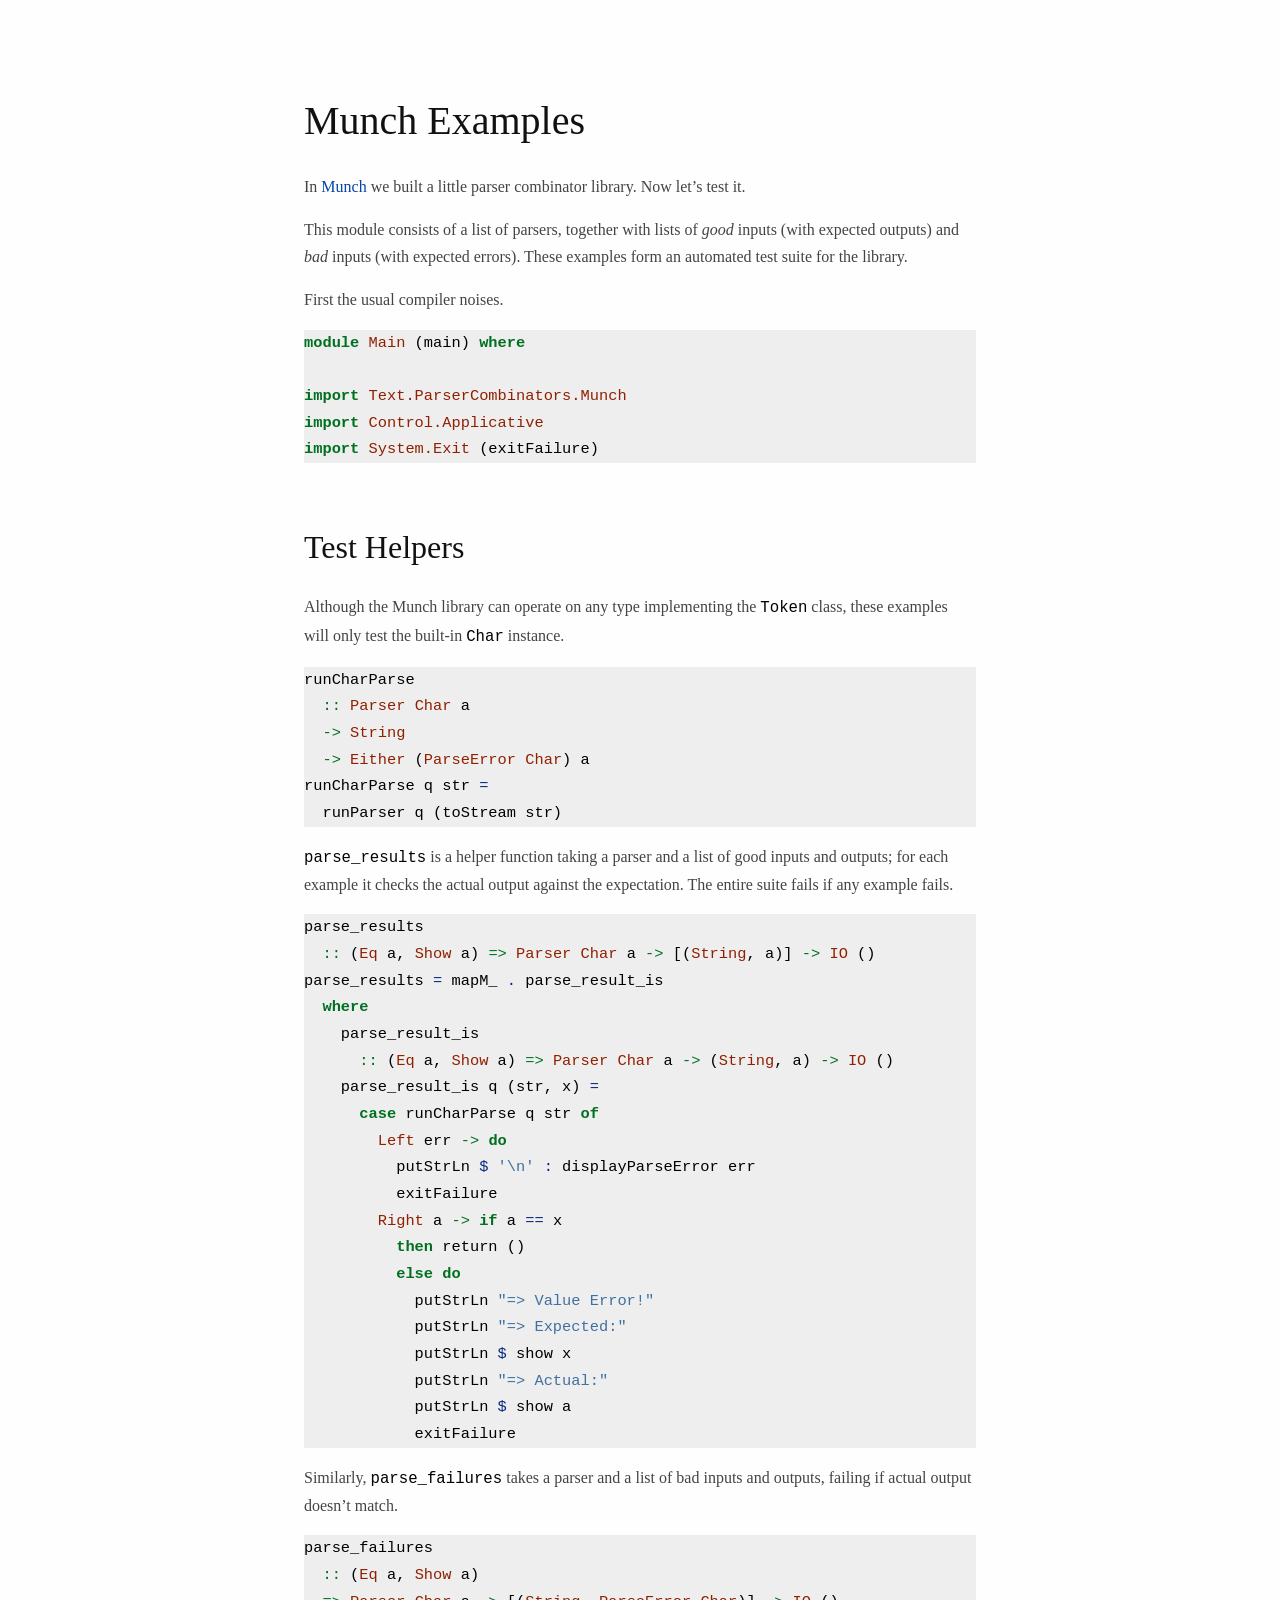
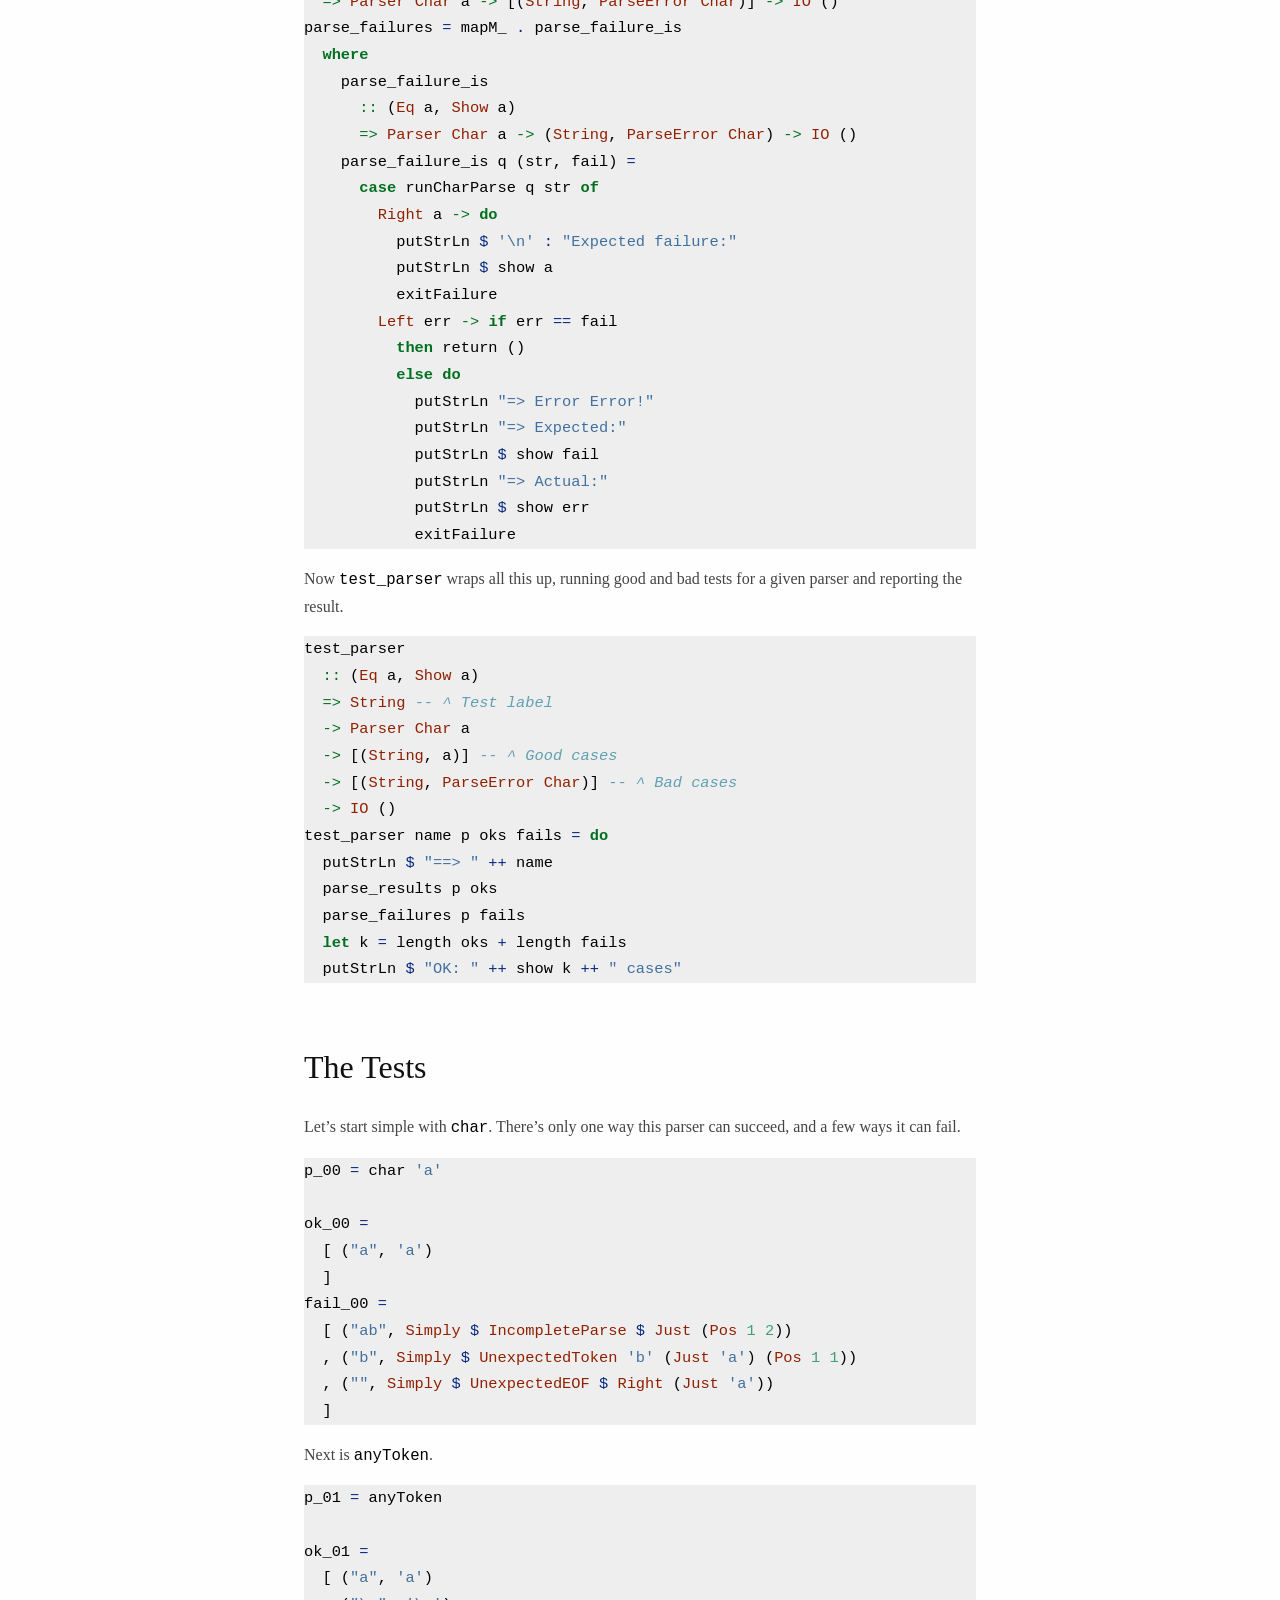
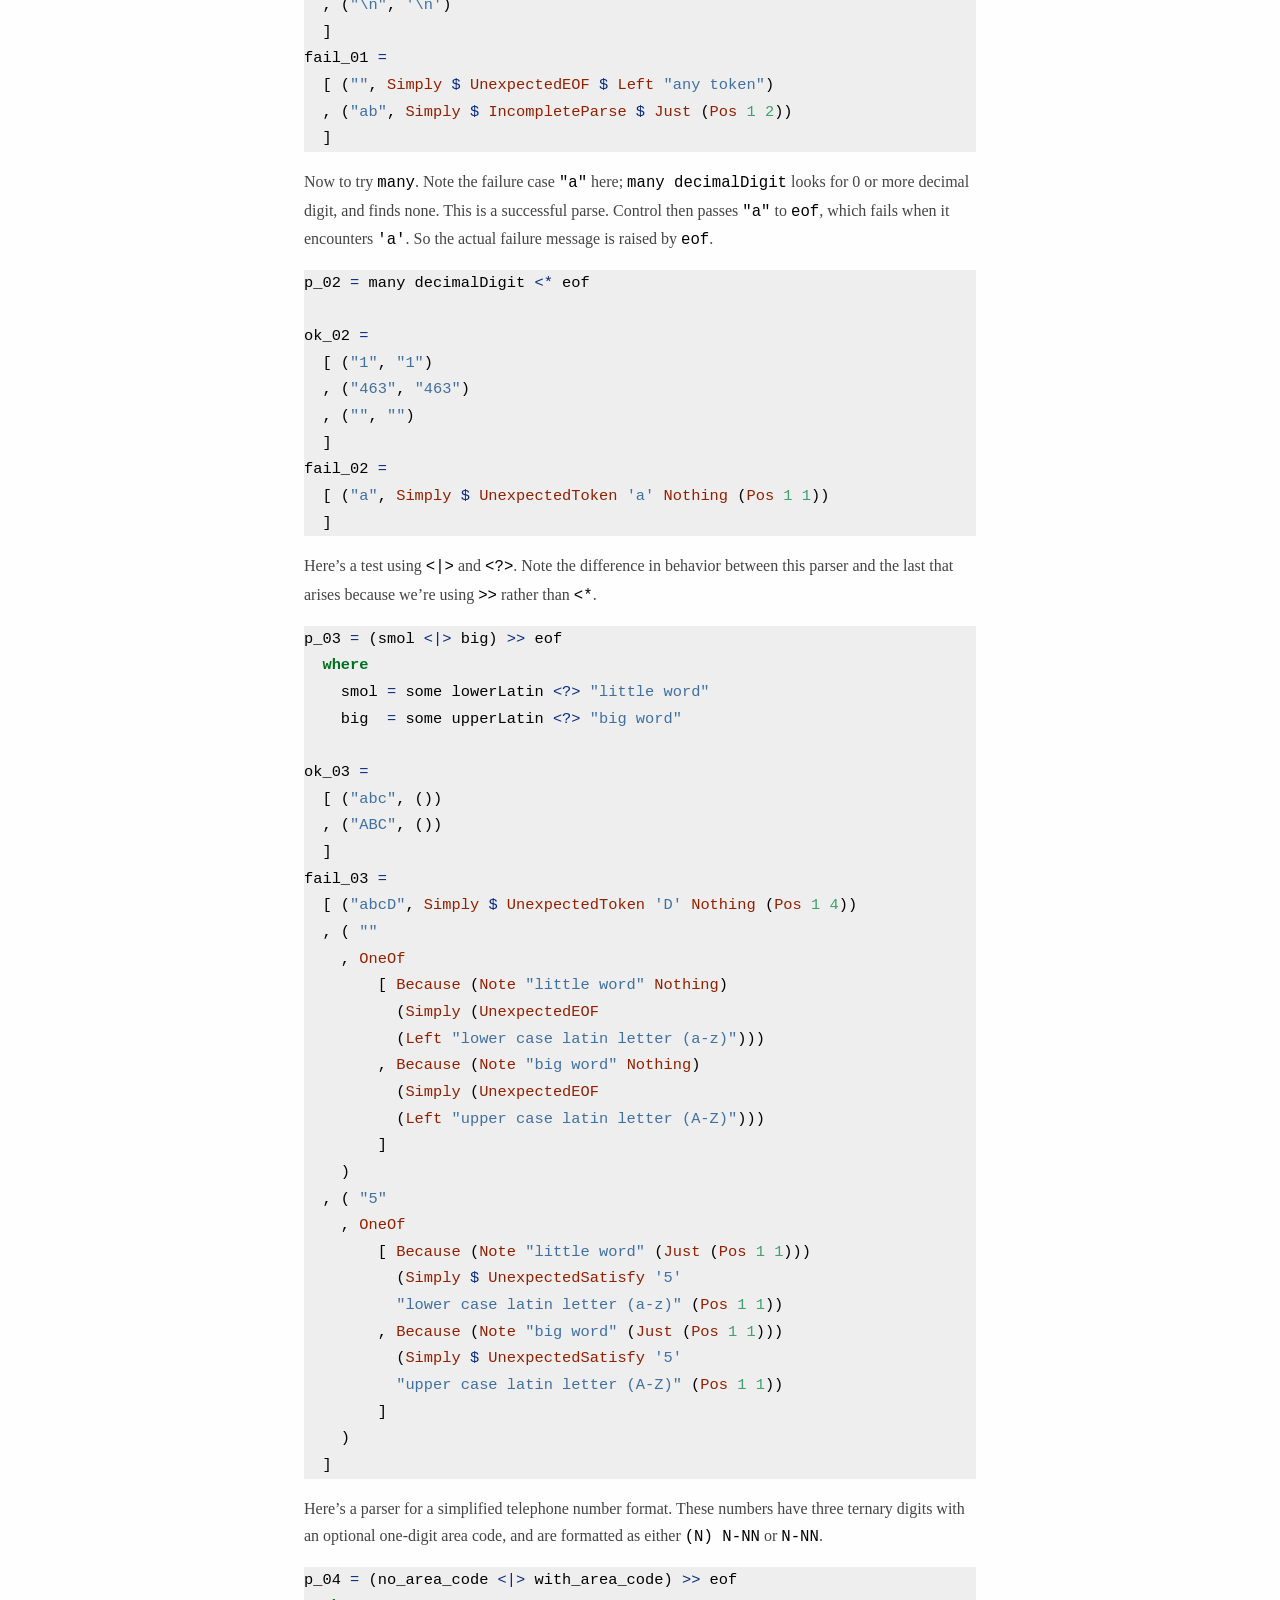
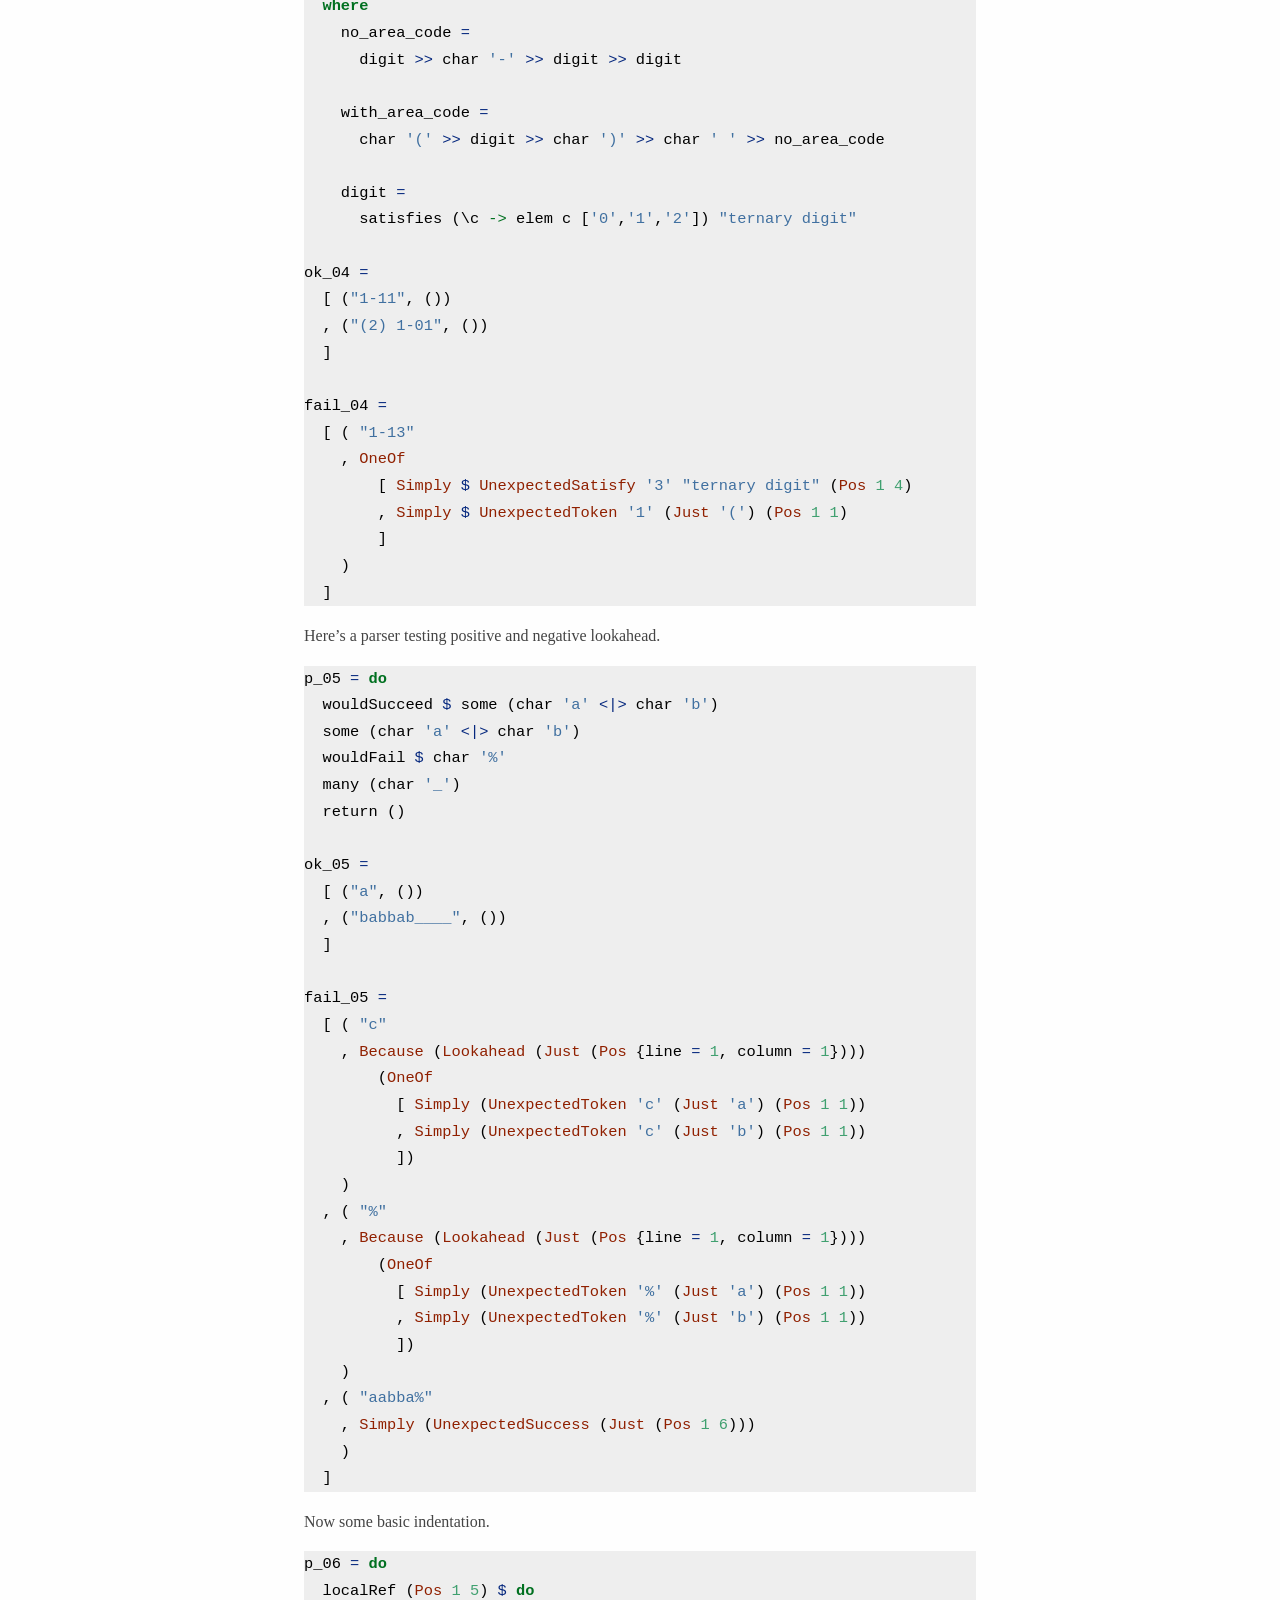
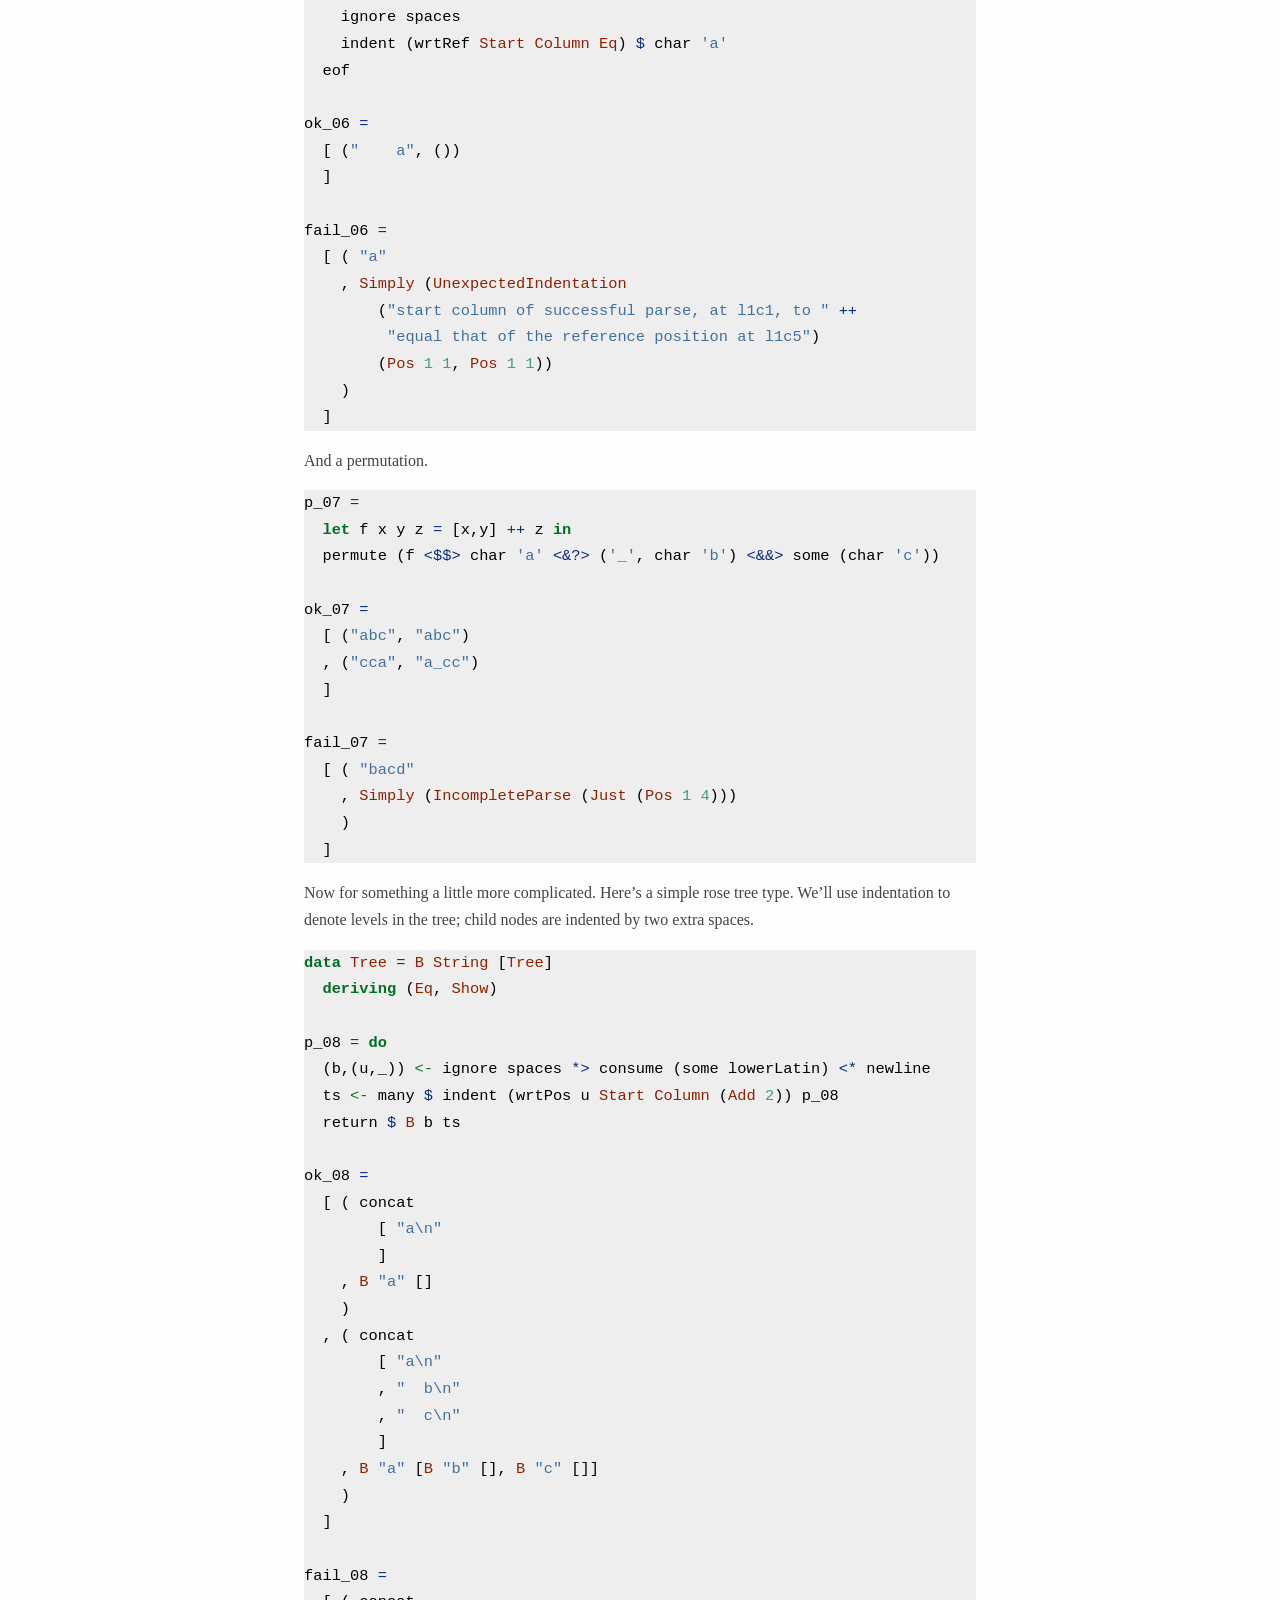
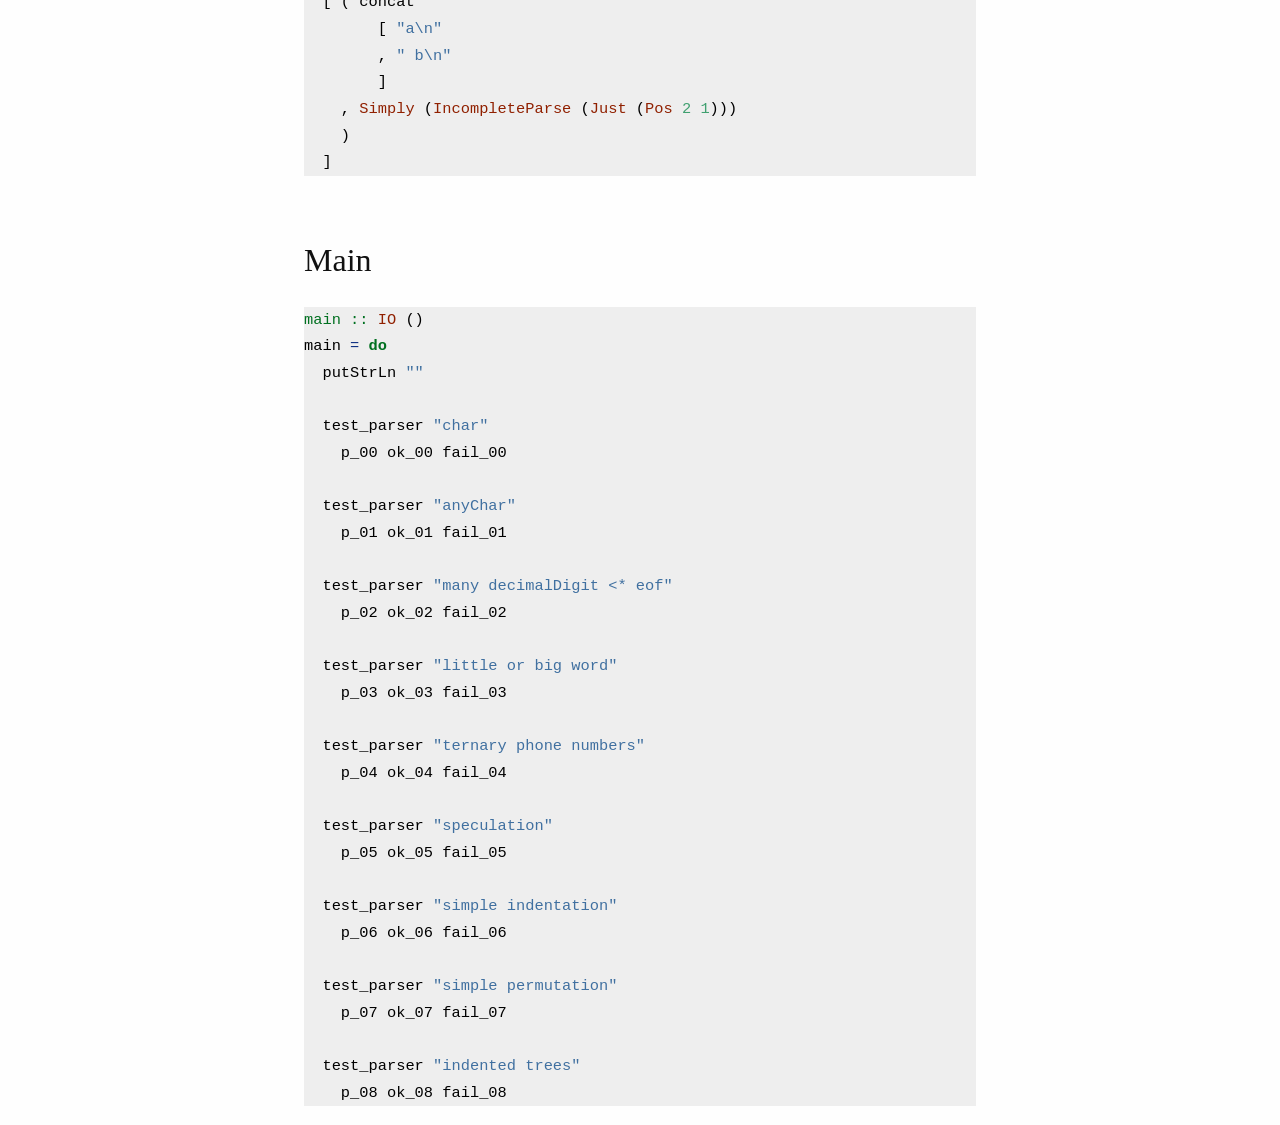
==== commit b70752c7: "Refactor to Token class" ====
--- a/docs/munch-test.html
+++ b/docs/munch-test.html
@@ -92,25 +92,24 @@
 <a class="sourceLine" id="cb1-2" data-line-number="2"></a>
 <a class="sourceLine" id="cb1-3" data-line-number="3"><span class="kw">import</span> <span class="dt">Text.ParserCombinators.Munch</span></a>
 <a class="sourceLine" id="cb1-4" data-line-number="4"><span class="kw">import</span> <span class="dt">Control.Applicative</span></a>
-<a class="sourceLine" id="cb1-5" data-line-number="5"><span class="kw">import</span> <span class="dt">Data.String</span></a>
-<a class="sourceLine" id="cb1-6" data-line-number="6"><span class="kw">import</span> <span class="dt">System.Exit</span> (exitFailure)</a></code></pre></div>
+<a class="sourceLine" id="cb1-5" data-line-number="5"><span class="kw">import</span> <span class="dt">System.Exit</span> (exitFailure)</a></code></pre></div>
 <h2 id="test-helpers">Test Helpers</h2>
-<p>Although the Munch library can operate on any type implementing the <code>Stream</code> class, these examples will only test the built-in <code>CharStream</code> type.</p>
-<div class="sourceCode" id="cb2"><pre class="sourceCode literate haskell"><code class="sourceCode haskell"><a class="sourceLine" id="cb2-1" data-line-number="1">runCharStreamParse</a>
-<a class="sourceLine" id="cb2-2" data-line-number="2"><span class="ot">  ::</span> <span class="dt">Parser</span> <span class="dt">CharStream</span> a</a>
+<p>Although the Munch library can operate on any type implementing the <code>Token</code> class, these examples will only test the built-in <code>Char</code> instance.</p>
+<div class="sourceCode" id="cb2"><pre class="sourceCode literate haskell"><code class="sourceCode haskell"><a class="sourceLine" id="cb2-1" data-line-number="1">runCharParse</a>
+<a class="sourceLine" id="cb2-2" data-line-number="2"><span class="ot">  ::</span> <span class="dt">Parser</span> <span class="dt">Char</span> a</a>
 <a class="sourceLine" id="cb2-3" data-line-number="3">  <span class="ot">-&gt;</span> <span class="dt">String</span></a>
-<a class="sourceLine" id="cb2-4" data-line-number="4">  <span class="ot">-&gt;</span> <span class="dt">Either</span> <span class="dt">ParseError</span> a</a>
-<a class="sourceLine" id="cb2-5" data-line-number="5">runCharStreamParse q str <span class="fu">=</span></a>
-<a class="sourceLine" id="cb2-6" data-line-number="6">  runParser q (fromString str)</a></code></pre></div>
+<a class="sourceLine" id="cb2-4" data-line-number="4">  <span class="ot">-&gt;</span> <span class="dt">Either</span> (<span class="dt">ParseError</span> <span class="dt">Char</span>) a</a>
+<a class="sourceLine" id="cb2-5" data-line-number="5">runCharParse q str <span class="fu">=</span></a>
+<a class="sourceLine" id="cb2-6" data-line-number="6">  runParser q (toStream str)</a></code></pre></div>
 <p><code>parse_results</code> is a helper function taking a parser and a list of good inputs and outputs; for each example it checks the actual output against the expectation. The entire suite fails if any example fails.</p>
 <div class="sourceCode" id="cb3"><pre class="sourceCode literate haskell"><code class="sourceCode haskell"><a class="sourceLine" id="cb3-1" data-line-number="1">parse_results</a>
-<a class="sourceLine" id="cb3-2" data-line-number="2"><span class="ot">  ::</span> (<span class="dt">Eq</span> a, <span class="dt">Show</span> a) <span class="ot">=&gt;</span> <span class="dt">Parser</span> <span class="dt">CharStream</span> a <span class="ot">-&gt;</span> [(<span class="dt">String</span>, a)] <span class="ot">-&gt;</span> <span class="dt">IO</span> ()</a>
+<a class="sourceLine" id="cb3-2" data-line-number="2"><span class="ot">  ::</span> (<span class="dt">Eq</span> a, <span class="dt">Show</span> a) <span class="ot">=&gt;</span> <span class="dt">Parser</span> <span class="dt">Char</span> a <span class="ot">-&gt;</span> [(<span class="dt">String</span>, a)] <span class="ot">-&gt;</span> <span class="dt">IO</span> ()</a>
 <a class="sourceLine" id="cb3-3" data-line-number="3">parse_results <span class="fu">=</span> mapM_ <span class="fu">.</span> parse_result_is</a>
 <a class="sourceLine" id="cb3-4" data-line-number="4">  <span class="kw">where</span></a>
 <a class="sourceLine" id="cb3-5" data-line-number="5">    parse_result_is</a>
-<a class="sourceLine" id="cb3-6" data-line-number="6"><span class="ot">      ::</span> (<span class="dt">Eq</span> a, <span class="dt">Show</span> a) <span class="ot">=&gt;</span> <span class="dt">Parser</span> <span class="dt">CharStream</span> a <span class="ot">-&gt;</span> (<span class="dt">String</span>, a) <span class="ot">-&gt;</span> <span class="dt">IO</span> ()</a>
+<a class="sourceLine" id="cb3-6" data-line-number="6"><span class="ot">      ::</span> (<span class="dt">Eq</span> a, <span class="dt">Show</span> a) <span class="ot">=&gt;</span> <span class="dt">Parser</span> <span class="dt">Char</span> a <span class="ot">-&gt;</span> (<span class="dt">String</span>, a) <span class="ot">-&gt;</span> <span class="dt">IO</span> ()</a>
 <a class="sourceLine" id="cb3-7" data-line-number="7">    parse_result_is q (str, x) <span class="fu">=</span></a>
-<a class="sourceLine" id="cb3-8" data-line-number="8">      <span class="kw">case</span> runCharStreamParse q str <span class="kw">of</span></a>
+<a class="sourceLine" id="cb3-8" data-line-number="8">      <span class="kw">case</span> runCharParse q str <span class="kw">of</span></a>
 <a class="sourceLine" id="cb3-9" data-line-number="9">        <span class="dt">Left</span> err <span class="ot">-&gt;</span> <span class="kw">do</span></a>
 <a class="sourceLine" id="cb3-10" data-line-number="10">          putStrLn <span class="fu">$</span> <span class="ch">&#39;\n&#39;</span> <span class="fu">:</span> displayParseError err</a>
 <a class="sourceLine" id="cb3-11" data-line-number="11">          exitFailure</a>
@@ -126,14 +125,14 @@
 <p>Similarly, <code>parse_failures</code> takes a parser and a list of bad inputs and outputs, failing if actual output doesn’t match.</p>
 <div class="sourceCode" id="cb4"><pre class="sourceCode literate haskell"><code class="sourceCode haskell"><a class="sourceLine" id="cb4-1" data-line-number="1">parse_failures</a>
 <a class="sourceLine" id="cb4-2" data-line-number="2"><span class="ot">  ::</span> (<span class="dt">Eq</span> a, <span class="dt">Show</span> a)</a>
-<a class="sourceLine" id="cb4-3" data-line-number="3">  <span class="ot">=&gt;</span> <span class="dt">Parser</span> <span class="dt">CharStream</span> a <span class="ot">-&gt;</span> [(<span class="dt">String</span>, <span class="dt">ParseError</span>)] <span class="ot">-&gt;</span> <span class="dt">IO</span> ()</a>
+<a class="sourceLine" id="cb4-3" data-line-number="3">  <span class="ot">=&gt;</span> <span class="dt">Parser</span> <span class="dt">Char</span> a <span class="ot">-&gt;</span> [(<span class="dt">String</span>, <span class="dt">ParseError</span> <span class="dt">Char</span>)] <span class="ot">-&gt;</span> <span class="dt">IO</span> ()</a>
 <a class="sourceLine" id="cb4-4" data-line-number="4">parse_failures <span class="fu">=</span> mapM_ <span class="fu">.</span> parse_failure_is</a>
 <a class="sourceLine" id="cb4-5" data-line-number="5">  <span class="kw">where</span></a>
 <a class="sourceLine" id="cb4-6" data-line-number="6">    parse_failure_is</a>
 <a class="sourceLine" id="cb4-7" data-line-number="7"><span class="ot">      ::</span> (<span class="dt">Eq</span> a, <span class="dt">Show</span> a)</a>
-<a class="sourceLine" id="cb4-8" data-line-number="8">      <span class="ot">=&gt;</span> <span class="dt">Parser</span> <span class="dt">CharStream</span> a <span class="ot">-&gt;</span> (<span class="dt">String</span>, <span class="dt">ParseError</span>) <span class="ot">-&gt;</span> <span class="dt">IO</span> ()</a>
+<a class="sourceLine" id="cb4-8" data-line-number="8">      <span class="ot">=&gt;</span> <span class="dt">Parser</span> <span class="dt">Char</span> a <span class="ot">-&gt;</span> (<span class="dt">String</span>, <span class="dt">ParseError</span> <span class="dt">Char</span>) <span class="ot">-&gt;</span> <span class="dt">IO</span> ()</a>
 <a class="sourceLine" id="cb4-9" data-line-number="9">    parse_failure_is q (str, fail) <span class="fu">=</span></a>
-<a class="sourceLine" id="cb4-10" data-line-number="10">      <span class="kw">case</span> runCharStreamParse q str <span class="kw">of</span></a>
+<a class="sourceLine" id="cb4-10" data-line-number="10">      <span class="kw">case</span> runCharParse q str <span class="kw">of</span></a>
 <a class="sourceLine" id="cb4-11" data-line-number="11">        <span class="dt">Right</span> a <span class="ot">-&gt;</span> <span class="kw">do</span></a>
 <a class="sourceLine" id="cb4-12" data-line-number="12">          putStrLn <span class="fu">$</span> <span class="ch">&#39;\n&#39;</span> <span class="fu">:</span> <span class="st">&quot;Expected failure:&quot;</span></a>
 <a class="sourceLine" id="cb4-13" data-line-number="13">          putStrLn <span class="fu">$</span> show a</a>
@@ -151,9 +150,9 @@
 <div class="sourceCode" id="cb5"><pre class="sourceCode literate haskell"><code class="sourceCode haskell"><a class="sourceLine" id="cb5-1" data-line-number="1">test_parser</a>
 <a class="sourceLine" id="cb5-2" data-line-number="2"><span class="ot">  ::</span> (<span class="dt">Eq</span> a, <span class="dt">Show</span> a)</a>
 <a class="sourceLine" id="cb5-3" data-line-number="3">  <span class="ot">=&gt;</span> <span class="dt">String</span> <span class="co">-- ^ Test label</span></a>
-<a class="sourceLine" id="cb5-4" data-line-number="4">  <span class="ot">-&gt;</span> <span class="dt">Parser</span> <span class="dt">CharStream</span> a</a>
+<a class="sourceLine" id="cb5-4" data-line-number="4">  <span class="ot">-&gt;</span> <span class="dt">Parser</span> <span class="dt">Char</span> a</a>
 <a class="sourceLine" id="cb5-5" data-line-number="5">  <span class="ot">-&gt;</span> [(<span class="dt">String</span>, a)] <span class="co">-- ^ Good cases</span></a>
-<a class="sourceLine" id="cb5-6" data-line-number="6">  <span class="ot">-&gt;</span> [(<span class="dt">String</span>, <span class="dt">ParseError</span>)] <span class="co">-- ^ Bad cases</span></a>
+<a class="sourceLine" id="cb5-6" data-line-number="6">  <span class="ot">-&gt;</span> [(<span class="dt">String</span>, <span class="dt">ParseError</span> <span class="dt">Char</span>)] <span class="co">-- ^ Bad cases</span></a>
 <a class="sourceLine" id="cb5-7" data-line-number="7">  <span class="ot">-&gt;</span> <span class="dt">IO</span> ()</a>
 <a class="sourceLine" id="cb5-8" data-line-number="8">test_parser name p oks fails <span class="fu">=</span> <span class="kw">do</span></a>
 <a class="sourceLine" id="cb5-9" data-line-number="9">  putStrLn <span class="fu">$</span> <span class="st">&quot;==&gt; &quot;</span> <span class="fu">++</span> name</a>
@@ -170,18 +169,18 @@
 <a class="sourceLine" id="cb6-5" data-line-number="5">  ]</a>
 <a class="sourceLine" id="cb6-6" data-line-number="6">fail_00 <span class="fu">=</span></a>
 <a class="sourceLine" id="cb6-7" data-line-number="7">  [ (<span class="st">&quot;ab&quot;</span>, <span class="dt">Simply</span> <span class="fu">$</span> <span class="dt">IncompleteParse</span> <span class="fu">$</span> <span class="dt">Just</span> (<span class="dt">Pos</span> <span class="dv">1</span> <span class="dv">2</span>))</a>
-<a class="sourceLine" id="cb6-8" data-line-number="8">  , (<span class="st">&quot;b&quot;</span>, <span class="dt">Simply</span> <span class="fu">$</span> <span class="dt">UnexpectedChar</span> <span class="ch">&#39;b&#39;</span> (<span class="dt">Just</span> <span class="ch">&#39;a&#39;</span>) (<span class="dt">Pos</span> <span class="dv">1</span> <span class="dv">1</span>))</a>
+<a class="sourceLine" id="cb6-8" data-line-number="8">  , (<span class="st">&quot;b&quot;</span>, <span class="dt">Simply</span> <span class="fu">$</span> <span class="dt">UnexpectedToken</span> <span class="ch">&#39;b&#39;</span> (<span class="dt">Just</span> <span class="ch">&#39;a&#39;</span>) (<span class="dt">Pos</span> <span class="dv">1</span> <span class="dv">1</span>))</a>
 <a class="sourceLine" id="cb6-9" data-line-number="9">  , (<span class="st">&quot;&quot;</span>, <span class="dt">Simply</span> <span class="fu">$</span> <span class="dt">UnexpectedEOF</span> <span class="fu">$</span> <span class="dt">Right</span> (<span class="dt">Just</span> <span class="ch">&#39;a&#39;</span>))</a>
 <a class="sourceLine" id="cb6-10" data-line-number="10">  ]</a></code></pre></div>
-<p>Next is <code>anyChar</code>.</p>
-<div class="sourceCode" id="cb7"><pre class="sourceCode literate haskell"><code class="sourceCode haskell"><a class="sourceLine" id="cb7-1" data-line-number="1">p_01 <span class="fu">=</span> anyChar</a>
+<p>Next is <code>anyToken</code>.</p>
+<div class="sourceCode" id="cb7"><pre class="sourceCode literate haskell"><code class="sourceCode haskell"><a class="sourceLine" id="cb7-1" data-line-number="1">p_01 <span class="fu">=</span> anyToken</a>
 <a class="sourceLine" id="cb7-2" data-line-number="2"></a>
 <a class="sourceLine" id="cb7-3" data-line-number="3">ok_01 <span class="fu">=</span></a>
 <a class="sourceLine" id="cb7-4" data-line-number="4">  [ (<span class="st">&quot;a&quot;</span>, <span class="ch">&#39;a&#39;</span>)</a>
 <a class="sourceLine" id="cb7-5" data-line-number="5">  , (<span class="st">&quot;\n&quot;</span>, <span class="ch">&#39;\n&#39;</span>)</a>
 <a class="sourceLine" id="cb7-6" data-line-number="6">  ]</a>
 <a class="sourceLine" id="cb7-7" data-line-number="7">fail_01 <span class="fu">=</span></a>
-<a class="sourceLine" id="cb7-8" data-line-number="8">  [ (<span class="st">&quot;&quot;</span>, <span class="dt">Simply</span> <span class="fu">$</span> <span class="dt">UnexpectedEOF</span> <span class="fu">$</span> <span class="dt">Left</span> <span class="st">&quot;any character&quot;</span>)</a>
+<a class="sourceLine" id="cb7-8" data-line-number="8">  [ (<span class="st">&quot;&quot;</span>, <span class="dt">Simply</span> <span class="fu">$</span> <span class="dt">UnexpectedEOF</span> <span class="fu">$</span> <span class="dt">Left</span> <span class="st">&quot;any token&quot;</span>)</a>
 <a class="sourceLine" id="cb7-9" data-line-number="9">  , (<span class="st">&quot;ab&quot;</span>, <span class="dt">Simply</span> <span class="fu">$</span> <span class="dt">IncompleteParse</span> <span class="fu">$</span> <span class="dt">Just</span> (<span class="dt">Pos</span> <span class="dv">1</span> <span class="dv">2</span>))</a>
 <a class="sourceLine" id="cb7-10" data-line-number="10">  ]</a></code></pre></div>
 <p>Now to try <code>many</code>. Note the failure case <code>&quot;a&quot;</code> here; <code>many decimalDigit</code> looks for 0 or more decimal digit, and finds none. This is a successful parse. Control then passes <code>&quot;a&quot;</code> to <code>eof</code>, which fails when it encounters <code>'a'</code>. So the actual failure message is raised by <code>eof</code>.</p>
@@ -193,7 +192,7 @@
 <a class="sourceLine" id="cb8-6" data-line-number="6">  , (<span class="st">&quot;&quot;</span>, <span class="st">&quot;&quot;</span>)</a>
 <a class="sourceLine" id="cb8-7" data-line-number="7">  ]</a>
 <a class="sourceLine" id="cb8-8" data-line-number="8">fail_02 <span class="fu">=</span></a>
-<a class="sourceLine" id="cb8-9" data-line-number="9">  [ (<span class="st">&quot;a&quot;</span>, <span class="dt">Simply</span> <span class="fu">$</span> <span class="dt">UnexpectedChar</span> <span class="ch">&#39;a&#39;</span> <span class="dt">Nothing</span> (<span class="dt">Pos</span> <span class="dv">1</span> <span class="dv">1</span>))</a>
+<a class="sourceLine" id="cb8-9" data-line-number="9">  [ (<span class="st">&quot;a&quot;</span>, <span class="dt">Simply</span> <span class="fu">$</span> <span class="dt">UnexpectedToken</span> <span class="ch">&#39;a&#39;</span> <span class="dt">Nothing</span> (<span class="dt">Pos</span> <span class="dv">1</span> <span class="dv">1</span>))</a>
 <a class="sourceLine" id="cb8-10" data-line-number="10">  ]</a></code></pre></div>
 <p>Here’s a test using <code>&lt;|&gt;</code> and <code>&lt;?&gt;</code>. Note the difference in behavior between this parser and the last that arises because we’re using <code>&gt;&gt;</code> rather than <code>&lt;*</code>.</p>
 <div class="sourceCode" id="cb9"><pre class="sourceCode literate haskell"><code class="sourceCode haskell"><a class="sourceLine" id="cb9-1" data-line-number="1">p_03 <span class="fu">=</span> (smol <span class="fu">&lt;|&gt;</span> big) <span class="fu">&gt;&gt;</span> eof</a>
@@ -206,7 +205,7 @@
 <a class="sourceLine" id="cb9-8" data-line-number="8">  , (<span class="st">&quot;ABC&quot;</span>, ())</a>
 <a class="sourceLine" id="cb9-9" data-line-number="9">  ]</a>
 <a class="sourceLine" id="cb9-10" data-line-number="10">fail_03 <span class="fu">=</span></a>
-<a class="sourceLine" id="cb9-11" data-line-number="11">  [ (<span class="st">&quot;abcD&quot;</span>, <span class="dt">Simply</span> <span class="fu">$</span> <span class="dt">UnexpectedChar</span> <span class="ch">&#39;D&#39;</span> <span class="dt">Nothing</span> (<span class="dt">Pos</span> <span class="dv">1</span> <span class="dv">4</span>))</a>
+<a class="sourceLine" id="cb9-11" data-line-number="11">  [ (<span class="st">&quot;abcD&quot;</span>, <span class="dt">Simply</span> <span class="fu">$</span> <span class="dt">UnexpectedToken</span> <span class="ch">&#39;D&#39;</span> <span class="dt">Nothing</span> (<span class="dt">Pos</span> <span class="dv">1</span> <span class="dv">4</span>))</a>
 <a class="sourceLine" id="cb9-12" data-line-number="12">  , ( <span class="st">&quot;&quot;</span></a>
 <a class="sourceLine" id="cb9-13" data-line-number="13">    , <span class="dt">OneOf</span></a>
 <a class="sourceLine" id="cb9-14" data-line-number="14">        [ <span class="dt">Because</span> (<span class="dt">Note</span> <span class="st">&quot;little word&quot;</span> <span class="dt">Nothing</span>)</a>
@@ -249,7 +248,7 @@
 <a class="sourceLine" id="cb10-18" data-line-number="18">  [ ( <span class="st">&quot;1-13&quot;</span></a>
 <a class="sourceLine" id="cb10-19" data-line-number="19">    , <span class="dt">OneOf</span></a>
 <a class="sourceLine" id="cb10-20" data-line-number="20">        [ <span class="dt">Simply</span> <span class="fu">$</span> <span class="dt">UnexpectedSatisfy</span> <span class="ch">&#39;3&#39;</span> <span class="st">&quot;ternary digit&quot;</span> (<span class="dt">Pos</span> <span class="dv">1</span> <span class="dv">4</span>)</a>
-<a class="sourceLine" id="cb10-21" data-line-number="21">        , <span class="dt">Simply</span> <span class="fu">$</span> <span class="dt">UnexpectedChar</span> <span class="ch">&#39;1&#39;</span> (<span class="dt">Just</span> <span class="ch">&#39;(&#39;</span>) (<span class="dt">Pos</span> <span class="dv">1</span> <span class="dv">1</span>)</a>
+<a class="sourceLine" id="cb10-21" data-line-number="21">        , <span class="dt">Simply</span> <span class="fu">$</span> <span class="dt">UnexpectedToken</span> <span class="ch">&#39;1&#39;</span> (<span class="dt">Just</span> <span class="ch">&#39;(&#39;</span>) (<span class="dt">Pos</span> <span class="dv">1</span> <span class="dv">1</span>)</a>
 <a class="sourceLine" id="cb10-22" data-line-number="22">        ]</a>
 <a class="sourceLine" id="cb10-23" data-line-number="23">    )</a>
 <a class="sourceLine" id="cb10-24" data-line-number="24">  ]</a></code></pre></div>
@@ -270,15 +269,15 @@
 <a class="sourceLine" id="cb11-14" data-line-number="14">  [ ( <span class="st">&quot;c&quot;</span></a>
 <a class="sourceLine" id="cb11-15" data-line-number="15">    , <span class="dt">Because</span> (<span class="dt">Lookahead</span> (<span class="dt">Just</span> (<span class="dt">Pos</span> {line <span class="fu">=</span> <span class="dv">1</span>, column <span class="fu">=</span> <span class="dv">1</span>})))</a>
 <a class="sourceLine" id="cb11-16" data-line-number="16">        (<span class="dt">OneOf</span></a>
-<a class="sourceLine" id="cb11-17" data-line-number="17">          [ <span class="dt">Simply</span> (<span class="dt">UnexpectedChar</span> <span class="ch">&#39;c&#39;</span> (<span class="dt">Just</span> <span class="ch">&#39;a&#39;</span>) (<span class="dt">Pos</span> <span class="dv">1</span> <span class="dv">1</span>))</a>
-<a class="sourceLine" id="cb11-18" data-line-number="18">          , <span class="dt">Simply</span> (<span class="dt">UnexpectedChar</span> <span class="ch">&#39;c&#39;</span> (<span class="dt">Just</span> <span class="ch">&#39;b&#39;</span>) (<span class="dt">Pos</span> <span class="dv">1</span> <span class="dv">1</span>))</a>
+<a class="sourceLine" id="cb11-17" data-line-number="17">          [ <span class="dt">Simply</span> (<span class="dt">UnexpectedToken</span> <span class="ch">&#39;c&#39;</span> (<span class="dt">Just</span> <span class="ch">&#39;a&#39;</span>) (<span class="dt">Pos</span> <span class="dv">1</span> <span class="dv">1</span>))</a>
+<a class="sourceLine" id="cb11-18" data-line-number="18">          , <span class="dt">Simply</span> (<span class="dt">UnexpectedToken</span> <span class="ch">&#39;c&#39;</span> (<span class="dt">Just</span> <span class="ch">&#39;b&#39;</span>) (<span class="dt">Pos</span> <span class="dv">1</span> <span class="dv">1</span>))</a>
 <a class="sourceLine" id="cb11-19" data-line-number="19">          ])</a>
 <a class="sourceLine" id="cb11-20" data-line-number="20">    )</a>
 <a class="sourceLine" id="cb11-21" data-line-number="21">  , ( <span class="st">&quot;%&quot;</span></a>
 <a class="sourceLine" id="cb11-22" data-line-number="22">    , <span class="dt">Because</span> (<span class="dt">Lookahead</span> (<span class="dt">Just</span> (<span class="dt">Pos</span> {line <span class="fu">=</span> <span class="dv">1</span>, column <span class="fu">=</span> <span class="dv">1</span>})))</a>
 <a class="sourceLine" id="cb11-23" data-line-number="23">        (<span class="dt">OneOf</span></a>
-<a class="sourceLine" id="cb11-24" data-line-number="24">          [ <span class="dt">Simply</span> (<span class="dt">UnexpectedChar</span> <span class="ch">&#39;%&#39;</span> (<span class="dt">Just</span> <span class="ch">&#39;a&#39;</span>) (<span class="dt">Pos</span> <span class="dv">1</span> <span class="dv">1</span>))</a>
-<a class="sourceLine" id="cb11-25" data-line-number="25">          , <span class="dt">Simply</span> (<span class="dt">UnexpectedChar</span> <span class="ch">&#39;%&#39;</span> (<span class="dt">Just</span> <span class="ch">&#39;b&#39;</span>) (<span class="dt">Pos</span> <span class="dv">1</span> <span class="dv">1</span>))</a>
+<a class="sourceLine" id="cb11-24" data-line-number="24">          [ <span class="dt">Simply</span> (<span class="dt">UnexpectedToken</span> <span class="ch">&#39;%&#39;</span> (<span class="dt">Just</span> <span class="ch">&#39;a&#39;</span>) (<span class="dt">Pos</span> <span class="dv">1</span> <span class="dv">1</span>))</a>
+<a class="sourceLine" id="cb11-25" data-line-number="25">          , <span class="dt">Simply</span> (<span class="dt">UnexpectedToken</span> <span class="ch">&#39;%&#39;</span> (<span class="dt">Just</span> <span class="ch">&#39;b&#39;</span>) (<span class="dt">Pos</span> <span class="dv">1</span> <span class="dv">1</span>))</a>
 <a class="sourceLine" id="cb11-26" data-line-number="26">          ])</a>
 <a class="sourceLine" id="cb11-27" data-line-number="27">    )</a>
 <a class="sourceLine" id="cb11-28" data-line-number="28">  , ( <span class="st">&quot;aabba%&quot;</span></a>
